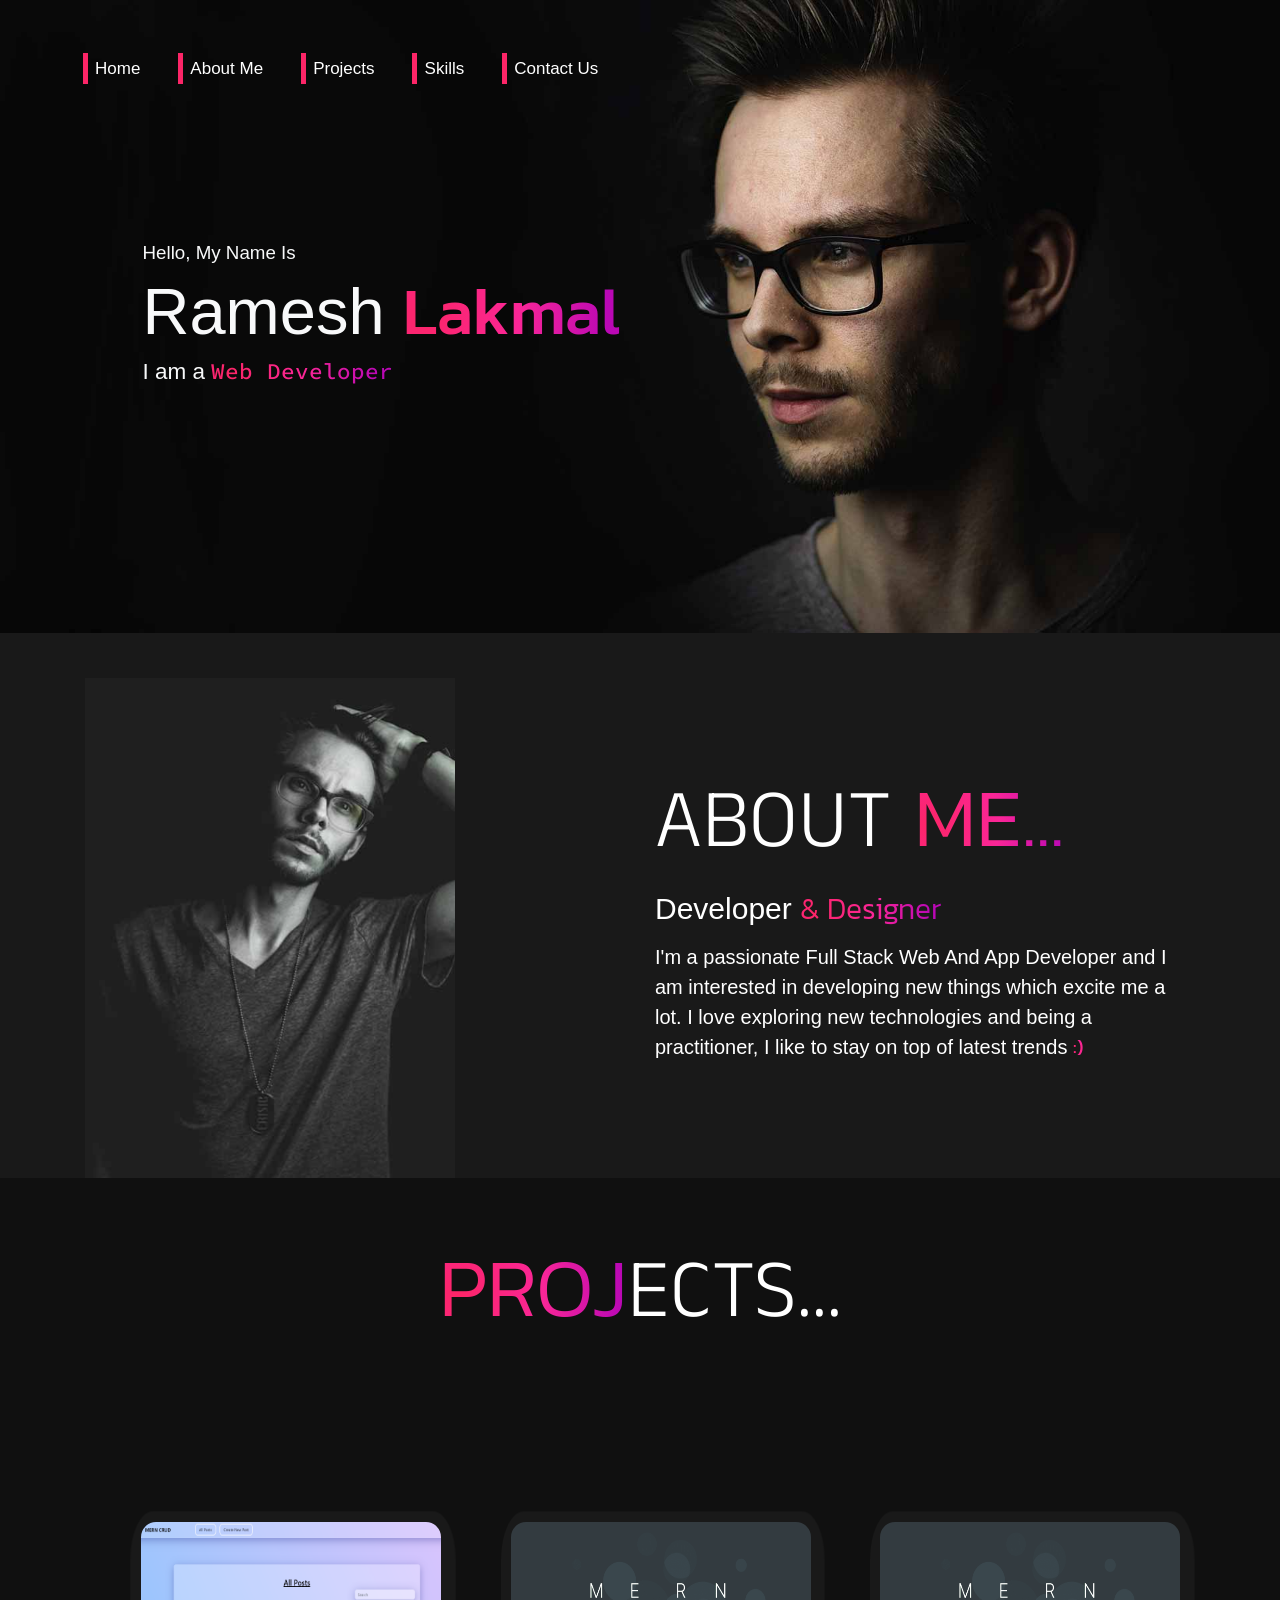
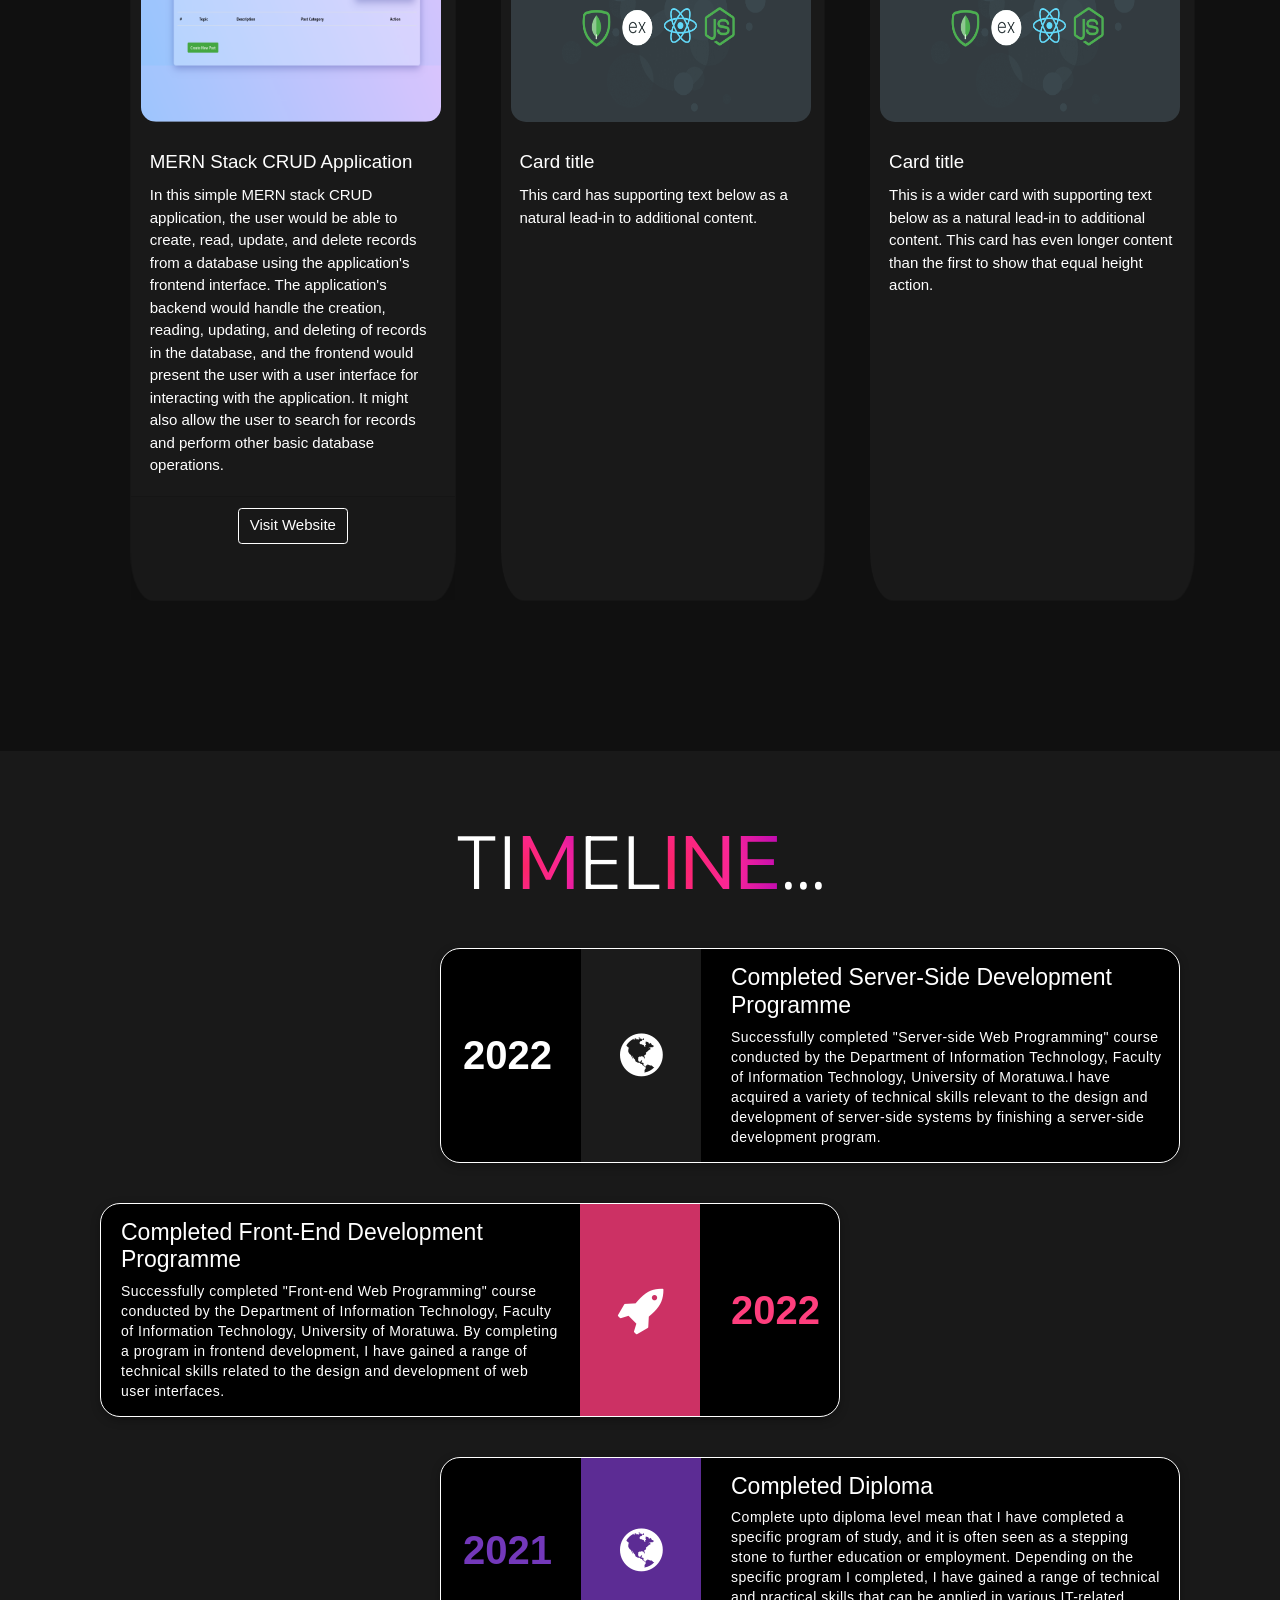
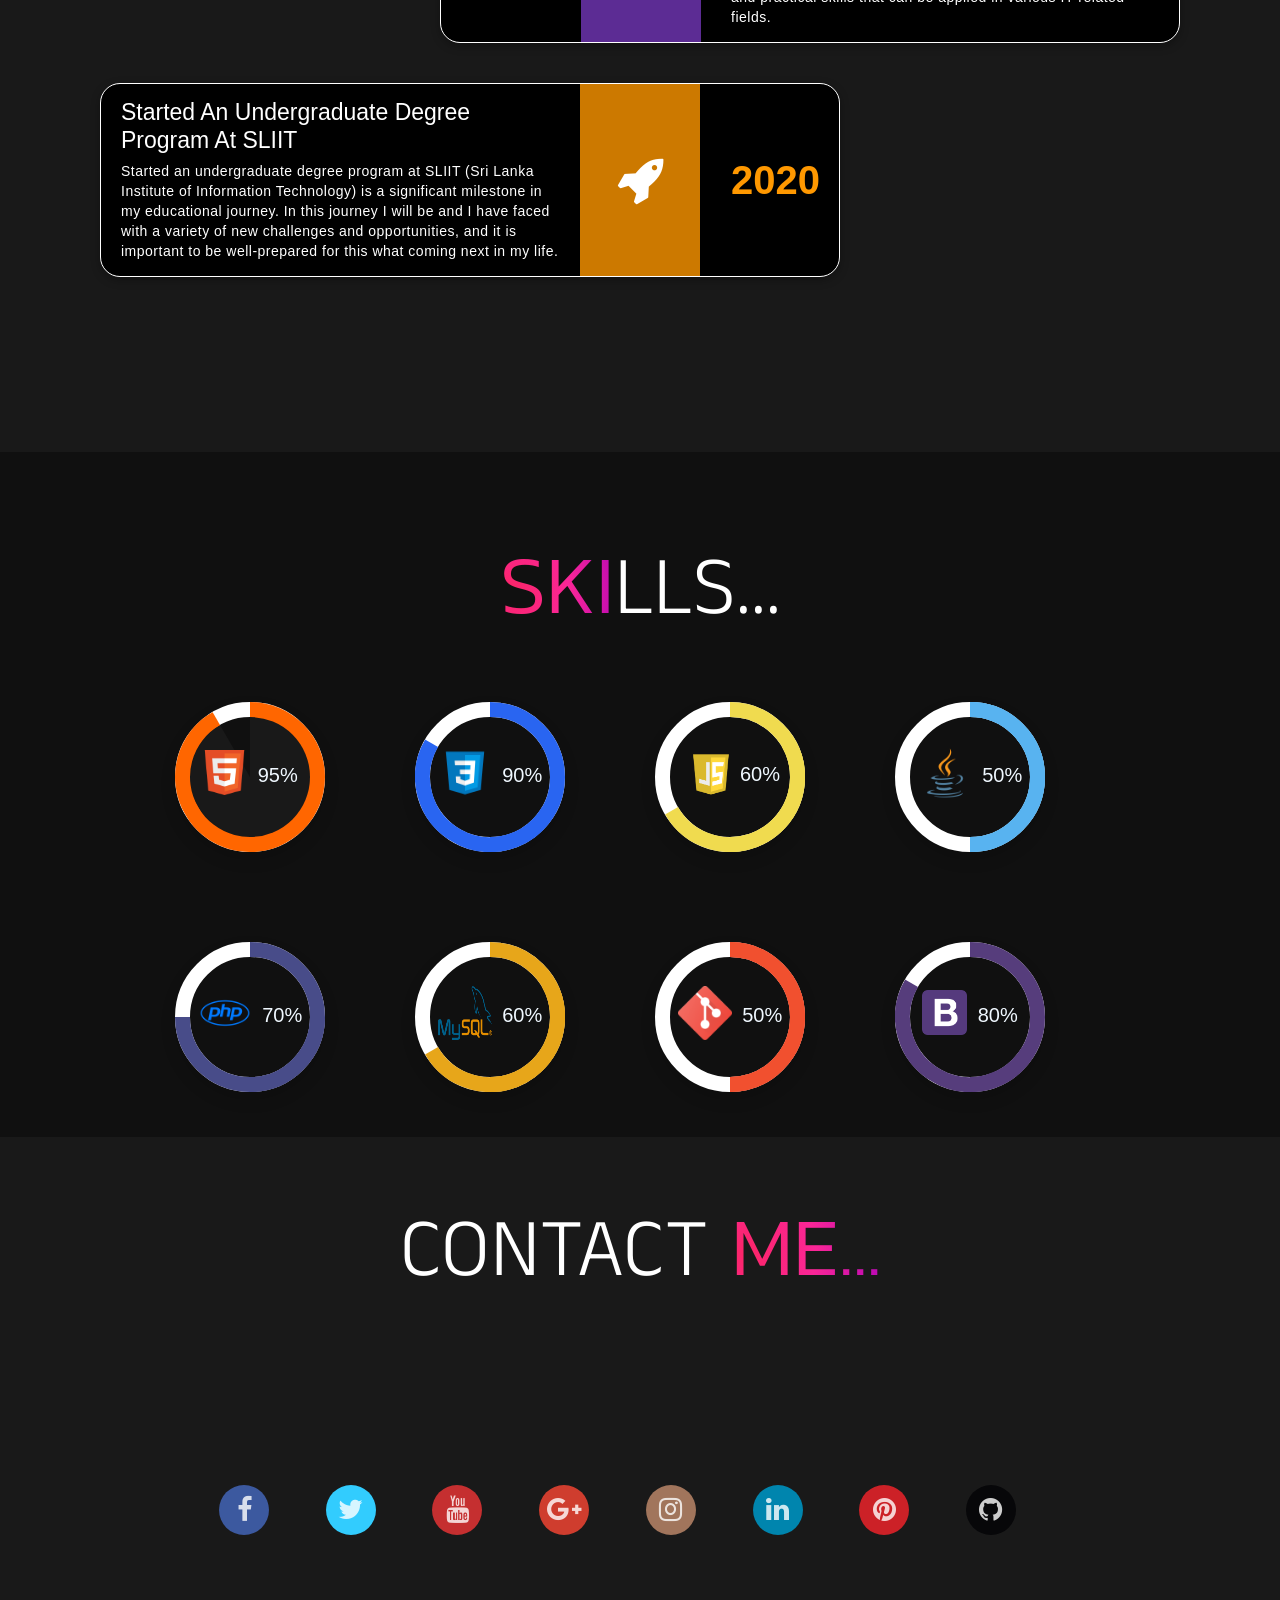
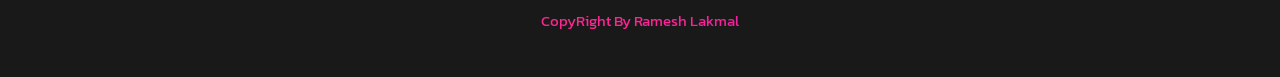
==== index.html @ 734659d9 "Edit description" ====
<!DOCTYPE html>
<html lang="en">
<head>
  <meta charset="UTF-8">
  <meta http-equiv="X-UA-Compatible" content="IE=edge">
  <meta name="viewport" content="width=device-width, initial-scale=1.0">
  <link rel="icon" href="images/profile.png" type="image/x-icon"
  <link rel="stylesheet" href="https://unpkg.com/aos@next/dist/aos.css" />
  <link rel="preconnect" href="https://fonts.googleapis.com"><link rel="preconnect" href="https://fonts.gstatic.com" crossorigin><link href="https://fonts.googleapis.com/css2?family=Anek+Gurmukhi&display=swap" rel="stylesheet">
  <link rel="preconnect" href="https://fonts.googleapis.com"><link rel="preconnect" href="https://fonts.gstatic.com" crossorigin><link href="https://fonts.googleapis.com/css2?family=Kanit:wght@300&display=swap" rel="stylesheet">
  <link rel="preconnect" href="https://fonts.googleapis.com"><link rel="preconnect" href="https://fonts.gstatic.com" crossorigin><link href="https://fonts.googleapis.com/css2?family=Source+Code+Pro:wght@600&display=swap" rel="stylesheet">  
  <link rel="stylesheet" href="styles.css">
  <link rel="stylesheet" href="https://www.w3schools.com/w3css/4/w3.css">
  <link rel="stylesheet" href="https://use.fontawesome.com/releases/v5.14.0/css/all.css">
  <link rel="stylesheet" href="https://stackpath.bootstrapcdn.com/bootstrap/4.5.2/css/bootstrap.min.css">
  <link href="https://stackpath.bootstrapcdn.com/font-awesome/4.7.0/css/font-awesome.min.css" rel="stylesheet" />
  <title>Ramesh Lakmal</title>

</head>
<body>

  <header>
    <div class="card" style="border: none;">
        <img src="images/background.jpg " class="img-fluid card-image" alt="">
        <div class="card-img-overlay" >
            <div class="card-body text-light" >
                <nav class="navbar navbar-expand-sm navbar-dark text-white mt-2  ">
                    <div class="collapse navbar-collapse">
                        <ul class="navbar-nav">
                            <li class="nav-item">
                                <a class="nav-link text-white" href="#">Home</a>
                            </li>
                            <li class="nav-item">
                                <a class="nav-link text-white" href="#about">About Me</a>
                            </li>
                            <li class="nav-item">
                              <a class="nav-link text-white" href="#projects">Projects</a>
                          </li>
                          <li class="nav-item">
                            <a class="nav-link text-white" href="#skills">Skills</a>
                        </li>
                        <li class="nav-item">
                          <a class="nav-link text-white" href="#contact">Contact Us</a>
                      </li>
                        </ul>
                    </div>
            </nav>
            <div data-aos="fade-right"class="content">
              <h5 >Hello, My Name Is</h5>
              <h1 style="font-size: 65px;">Ramesh <span class="lakmal">Lakmal</span></h1>
              <h4>I am a <span class="typed-text"></span><span class="cursor blink">&nbsp;</span></h4>
                  
            </div>
            </div>
        </div>
    </div>
  </header>

  
  <div id="about" style="background-color: #191919;">
    <div class="container pt-5" >
      <div class="row">
        <div data-aos="zoom-in-down" data-aos-duration="500" class="col-6"> 
          <img src="images/main-img.png" height="500px;" alt="picture">
        </div>

        <div data-aos="fade-up-left" data-aos-duration="500" class="col-6 mt-5 pt-5">
          <h1 class="display-2 text-white" style="font-family: 'Anek Gurmukhi', sans-serif;">ABOUT <span class="lakmal">ME...</span></h1>
          <p class="display-4 text-white" style="font-size: 30px;">Developer <span class="lakmal">& Designer</span></p>
          <p class="text-white" style="font-size: 20px;">I'm a passionate Full Stack Web And App Developer and I am interested in developing new things which excite me a lot. I love exploring new technologies and being a practitioner, I like to stay on top of latest trends <span class="lakmal"> :)</span> </p>
        </div>
      </div>
    </div>
  </div>






<div style="background-color: #101010; padding-bottom: 10em;" id="projects">
  <div class="container" >
  <h1 class="display-2 text-white text-center"style="font-family: 'Anek Gurmukhi', sans-serif; padding-top:60px"><span class="lakmal">PROJ</span>ECTS...</h1>
  <div class="card-group">

    <div class="card ml-5 " style="border-radius: 7%;" data-aos="fade-left" data-aos-duration="500">
      <img class="cardimage" height="200px" width="300px"src="images/p1.png" alt="Card image cap">
      <div class="card-body">
        <h5 class="card-title">MERN Stack CRUD Application</h5>
        <p class="card-text ">In this simple MERN stack CRUD application, the user would be able to create, read, update, and delete records from a database using the application's frontend interface. The application's backend would handle the creation, reading, updating, and deleting of records in the database, and the frontend would present the user with a user interface for interacting with the application. It might also allow the user to search for records and perform other basic database operations.</p>
      </div>
      <div class="card-footer text-center">
        <a class="btn btn-primary mb-5" href="http://react-blogapp-aws.s3-website.ap-south-1.amazonaws.com/" target="_blank" style="  color: #fff;background-color: transparent; border-color: #fff; transition: 0.6s;">Visit Website</a>
      </div>
    </div>


    <div class="card ml-5"style="border-radius: 7%;" data-aos="fade-up" data-aos-duration="500">
      <img class="cardimage" height="200px" width="300px" src="images/mern.png" alt="Card image cap">
      <div class="card-body">
        <h5 class="card-title">Card title</h5>
        <p class="card-text">This card has supporting text below as a natural lead-in to additional content.</p>
      </div>
    </div>


    <div class="card ml-5" style="border-radius: 7%;" data-aos="fade-right" data-aos-duration="500">
      <img class="cardimage" height="200px" width="300px" src="images/mern.png" alt="Card image cap">
      <div class="card-body">
        <h5 class="card-title">Card title</h5>
        <p class="card-text">This is a wider card with supporting text below as a natural lead-in to additional content. This card has even longer content than the first to show that equal height action.</p>
      </div>
    </div>
  </div>
</div>
</div>







<div style="background-color: #191919; padding-bottom: 10em;" id="timeline">
  <div class="container" >
  <h1 class="display-2 text-white text-center"style="font-family: 'Anek Gurmukhi', sans-serif; padding-top:60px">TI<span class="lakmal">M</span>EL<span class="lakmal">INE</span>...</h1>




  <div class="container">
    <div class="row">
        <div class="col-md-12">
            <div class="main-timeline">
                <div class="timeline mt-3">
                    <a href="#" class="timeline-content">
                        <div class="timeline-year">2022</div>
                        <div class="timeline-icon"><i class="fa fa-globe"></i></div>
                        <h3 class="title">Completed Server-side development programme</h3>
                        <p class="description">
                          Successfully completed "Server-side Web Programming" course conducted by the Department of Information Technology, Faculty of Information Technology, University of Moratuwa.I have acquired a variety of technical skills relevant to the design and development of server-side systems by finishing a server-side development program.                         </p>
                    </a>
                </div>
                <div class="timeline mt-3">
                    <a href="#" class="timeline-content">
                        <div class="timeline-year">2022</div>
                        <div class="timeline-icon"><i class="fa fa-rocket"></i></div>
                        <h3 class="title">Completed front-end development programme </h3>
                        <p class="description">
                          Successfully completed "Front-end Web Programming" course conducted by the Department of Information Technology, Faculty of Information Technology, University of Moratuwa.  By completing a program in frontend development, I have gained a range of technical skills related to the design and development of web user interfaces.                      </p>
                    </a>
                </div>
                <div class="timeline mt-3">
                  <a href="#" class="timeline-content">
                      <div class="timeline-year">2021</div>
                      <div class="timeline-icon"><i class="fa fa-globe"></i></div>
                      <h3 class="title">Completed Diploma</h3>
                      <p class="description">
                        Complete upto diploma level mean that I have completed a specific program of study, and it is often seen as a stepping stone to further education or employment. Depending on the specific program I completed, I have gained a range of technical and practical skills that can be applied in various IT-related fields.                      </p>
                  </a>
              </div>
              <div class="timeline mt-3">
                <a href="#" class="timeline-content">
                    <div class="timeline-year">2020</div>
                    <div class="timeline-icon"><i class="fa fa-rocket"></i></div>
                    <h3 class="title">Started an undergraduate degree program at SLIIT</h3>
                    <p class="description">
                      Started an undergraduate degree program at SLIIT (Sri Lanka Institute of Information Technology) is a significant milestone in my educational journey. In this journey I will be and I have faced with a variety of new challenges and opportunities, and it is important to be well-prepared for this what coming next in my life.                    </p>
                </a>
            </div>
            </div>
        </div>
    </div>
</div>


</div>
</div>






<div style="background-color:  #101010;" id="skills">
  <h1 class="display-2 text-white text-center"style="font-family: 'Anek Gurmukhi', sans-serif; padding-top:1em;"><span class="lakmal">SKI</span>LLS...</h1>
 

  <div class="container mx-auto  set-size charts-container">


 <div class="ml-5">

  <div class="pie-wrapper progress-45 style-2 m-5">
    <div class="pie">
      <div class="left-side half-circle"></div>
      <div class="right-side half-circle"></div>
    </div>
    <span class="label">
      <span><img src="images/html.png" height="45px" width="45px" alt="html logo"></span>
      <span style="font-size: 20px; color: aliceblue; ">95%</span>
    </span>
    <div class="shadow"></div>
  </div>

  <div class="pie-wrapper progress-75 style-2 m-5">
    <div class="pie">
      <div class="left-side half-circle"></div>
      <div class="right-side half-circle"></div>
    </div>
    <span class="label">
      <span><img src="images/css.png" height="54px" width="54px" alt="css logo"></span>
      <span style="font-size: 20px; color: aliceblue; ">90%</span>
    </span>

    <div class="shadow"></div>
  </div>

  <div class="pie-wrapper progress-95 style-2 m-5">
    <div class="pie">
      <div class="left-side half-circle"></div>
      <div class="right-side half-circle"></div>
    </div>
    <span class="label">
      <span><img src="images/js.png" alt="javascript logo" style="height: 45px; width:80px;position: absolute; left:1px; top: 35px;"></span>
      <span style="font-size: 20px; color: aliceblue; position: absolute; right: 10px; top: 5px;">60%</span>
    </span>
    <div class="shadow"></div>
  </div>

  <div class="pie-wrapper progress-60 style-2 m-5">
    <div class="pie">
      <div class="left-side half-circle"></div>
      <div class="right-side half-circle"></div>
    </div>

    <span class="label">
      <span><img src="images/java.png" height="54px" width="54px" alt="java logo"></span>
      <span style="font-size: 20px; color: aliceblue; ">50%</span>
    </span>

    <div class="shadow"></div>
  </div>


  <div class="pie-wrapper progress-70 style-2 m-5">
    <div class="pie">
      <div class="left-side half-circle"></div>
      <div class="right-side half-circle"></div>
    </div>

    <span class="label">
      <span><img src="images/php.png" height="54px" width="54px" alt="java logo"></span>
      <span style="font-size: 20px; color: aliceblue; ">70%</span>
    </span>

    <div class="shadow"></div>
  </div>


  <div class="pie-wrapper progress-sql style-2 m-5">
    <div class="pie">
      <div class="left-side half-circle"></div>
      <div class="right-side half-circle"></div>
    </div>

    <span class="label">
      <span><img src="images/sql.png" height="54px" width="54px" alt="java logo"></span>
      <span style="font-size: 20px; color: aliceblue; ">60%</span>
    </span>

    <div class="shadow"></div>
  </div>



  <div class="pie-wrapper progress-git style-2 m-5">
    <div class="pie">
      <div class="left-side half-circle"></div>
      <div class="right-side half-circle"></div>
    </div>

    <span class="label">
      <span><img src="images/git.png" height="54px" width="54px" alt="java logo"></span>
      <span style="font-size: 20px; color: aliceblue; ">50%</span>
    </span>

    <div class="shadow"></div>
  </div>



  <div class="pie-wrapper progress-boot style-2 m-5">
    <div class="pie">
      <div class="left-side half-circle"></div>
      <div class="right-side half-circle"></div>
    </div>

    <span class="label">
      <span><img src="images/bootstrap.png" height="45px" width="45px" alt="java logo"></span>
      <span style="font-size: 20px; color: aliceblue; ">80%</span>
    </span>

    <div class="shadow"></div>
  </div>




  </div>  
</div>
</div>






<div style="background-color: #191919;" id="contact">
  <h1 class="display-2 text-white text-center"style="font-family: 'Anek Gurmukhi', sans-serif; padding-top:60px; padding-bottom:2em">CONTACT <span class="lakmal">ME...</span></h1>
  <footer class="page-footer font-small cyan darken-3 text-center blue " style="padding-bottom: 2em;">
		<div class="container">
			<div class="row">
				<div class="col-md-12 ">
					<div class=" flex-center">
						<ul
							class="social-icons icon-circle icon-rotate list-unstyled list-inline" style="padding-bottom: 4em;">
							<li class="list-inline-item"><a href="#"><i
									class="fa fa-facebook mr-md-5 mr-3 fa-2x"></i></a></li>
							<li class="list-inline-item"><a href="#"><i
									class="fa fa-twitter mr-md-5 mr-3 fa-2x"></i></a></li>
							<li class="list-inline-item"><a href="#"><i
									class="fa fa-youtube mr-md-5 mr-3 fa-2x"></i></a></li>
							<li class="list-inline-item"><a href="#"><i
									class="fa fa-google-plus mr-md-5 mr-3 fa-2x"></i></a></li>
							<li class="list-inline-item"><a href="#"><i
									class="fa fa-instagram mr-md-5 mr-3 fa-2x"></i></a></li>
							<li class="list-inline-item"><a href="#"><i
									class="fa fa-linkedin mr-md-5 mr-3 fa-2x"></i></a></li>
							<li class="list-inline-item"><a href="#"><i
									class="fa fa-pinterest mr-md-5 mr-3 fa-2x"></i></a></li>
							<li class="list-inline-item"><a href="#"><i
									class="fa fa-github mr-md-5 mr-3 fa-2x"></i></a></li>
						</ul>
					</div>
				</div>
			</div>
		</div>
    <div class="text-center">
      <p class="lakmal">CopyRight By Ramesh Lakmal</p>
    </div>
	</footer>
</div>






























<script src="https://code.jquery.com/jquery-3.5.1.js"></script>
<script src="circle-progress.js"></script>







  <script>
const typedText = document.querySelector(".typed-text");
const cursor = document.querySelector(".cursor");

const textArray = ["Web Developer", "Web Designer", "Self Learner..."];

let textArrayIndex = 0;
let charIndex = 0;

const erase = () => {
  if (charIndex > 0) {
    cursor.classList.remove('blink');
    typedText.textContent = textArray[textArrayIndex].slice(0, charIndex - 1);
    charIndex--;
    setTimeout(erase, 80);
  } else {
    cursor.classList.add('blink');
    textArrayIndex++;
    if (textArrayIndex > textArray.length - 1) {
      textArrayIndex = 0;
    }
    setTimeout(type, 1000);
  }
}

const type = () => {
  if (charIndex <= textArray[textArrayIndex].length - 1) {
    cursor.classList.remove('blink');
    typedText.textContent += textArray[textArrayIndex].charAt(charIndex);
    charIndex++;
    setTimeout(type, 120);
  } else {
    cursor.classList.add('blink');
    setTimeout(erase, 1000);
  }
}

document.addEventListener("DOMContentLoaded", () => {
  type();
})
  </script>




    <script src="https://unpkg.com/aos@next/dist/aos.js"></script>
    <script>
      AOS.init();
    </script>







<script src="https://code.jquery.com/jquery-3.5.1.slim.min.js" integrity="sha384-DfXdz2htPH0lsSSs5nCTpuj/zy4C+OGpamoFVy38MVBnE+IbbVYUew+OrCXaRkfj" crossorigin="anonymous"></script>
<script src="https://cdn.jsdelivr.net/npm/popper.js@1.16.1/dist/umd/popper.min.js" integrity="sha384-9/reFTGAW83EW2RDu2S0VKaIzap3H66lZH81PoYlFhbGU+6BZp6G7niu735Sk7lN" crossorigin="anonymous"></script>
<script src="https://stackpath.bootstrapcdn.com/bootstrap/4.5.2/js/bootstrap.min.js" integrity="sha384-B4gt1jrGC7Jh4AgTPSdUtOBvfO8shuf57BaghqFfPlYxofvL8/KUEfYiJOMMV+rV" crossorigin="anonymous"></script>
  
</body>
</html>
---- styles.css ----
html {
  scroll-behavior: smooth;
}

.hidden-spacer {
  height: 56px
}

.nav-item{
  padding-left: 30px;
}
.navbar-dark .navbar-nav .nav-link{
  font-size: 17px;
  border-left: solid 5px;
  border-color:rgba(252,37,103,1) ;
  padding:3px;
  
}

.navbar-dark .navbar-nav .nav-link:hover{
  background-image: radial-gradient( circle farthest-corner at 10.2% 55.8%,  rgba(252,37,103,1) 0%, rgba(250,38,151,1) 46.2%, rgba(186,8,181,1) 90.1% );
  border-radius: 15px;
  border-right: solid 5px;
  border-left: solid 5px;
  padding: 5px 10px 5px 10px;
  transition: 0.6s;
  font-family: 'Kanit', sans-serif;

}

.content{
  position: absolute;
  margin-top: 10em;
  margin-left: 7em;
}

.cursor, .typed-text, .lakmal, .lio{
  background: radial-gradient( circle farthest-corner at 10.2% 55.8%,  rgba(252,37,103,1) 0%, rgba(250,38,151,1) 46.2%, rgba(186,8,181,1) 90.1% );
  -webkit-background-clip: text;
  -webkit-text-fill-color: transparent;
  font-family: 'Kanit', sans-serif;
}
 .typed-text{
  background: radial-gradient( circle farthest-corner at 10.2% 55.8%,  rgba(252,37,103,1) 0%, rgba(250,38,151,1) 46.2%, rgba(186,8,181,1) 90.1% );
  -webkit-background-clip: text;
  -webkit-text-fill-color: transparent;
  font-family: 'Source Code Pro', monospace;
}

.card-group .card{
  background-color: #191919;
  color: #fff;
  margin-top: 10em;
}
.cardimage{
  margin: 10px;
  border-radius: 15px 15px 15px 15px;
}

.btn-primary {
    color: #fff;
    background-color: transparent;
    border-color: #fff;
}

.btn-primary:hover{
	transition: 0.1s;
	border: none;
	background: radial-gradient( circle farthest-corner at 10.2% 55.8%,  rgba(252,37,103,1) 0%, rgba(250,38,151,1) 46.2%, rgba(186,8,181,1) 90.1% );

}







.social-icons .fa {
	font-size: 1.8em;
}
.social-icons .fa {
	width: 50px;
	height: 50px;
	line-height: 50px;
	text-align: center;
	color: #FFF;
	color: rgba(255, 255, 255, 0.8);
	-webkit-transition: all 0.3s ease-in-out;
	-moz-transition: all 0.3s ease-in-out;
	-ms-transition: all 0.3s ease-in-out;
	-o-transition: all 0.3s ease-in-out;
	transition: all 0.3s ease-in-out;
}

.social-icons.icon-circle .fa{
	border-radius: 50%;
}
.social-icons.icon-rounded .fa{
	border-radius:5px;
}
.social-icons.icon-flat .fa{
	border-radius: 0;
}

.social-icons .fa:hover, .social-icons .fa:active {
	color: #FFF;
	-webkit-box-shadow: 1px 1px 3px #333;
	-moz-box-shadow: 1px 1px 3px #333;
	box-shadow: 1px 1px 3px #333;
}
.social-icons.icon-zoom .fa:hover, .social-icons.icon-zoom .fa:active {
 	-webkit-transform: scale(1.1);
	-moz-transform: scale(1.1);
	-ms-transform: scale(1.1);
	-o-transform: scale(1.1);
	transform: scale(1.1);
}
.social-icons.icon-rotate .fa:hover, .social-icons.icon-rotate .fa:active {
	-webkit-transform: scale(1.1) rotate(360deg);
	-moz-transform: scale(1.1) rotate(360deg);
	-ms-transform: scale(1.1) rotate(360deg);
	-o-transform: scale(1.1) rotate(360deg);
	transform: scale(1.1) rotate(360deg);
}

.social-icons .fa-adn{background-color:#504e54;}
.social-icons .fa-apple{background-color:#aeb5c5;}
.social-icons .fa-android{background-color:#A5C63B;}
.social-icons .fa-bitbucket,.social-icons .fa-bitbucket-square{background-color:#003366;}
.social-icons .fa-bitcoin,.social-icons .fa-btc{background-color:#F7931A;}
.social-icons .fa-css3{background-color:#1572B7;}
.social-icons .fa-dribbble{background-color:#F46899;}
.social-icons .fa-dropbox{background-color:#018BD3;}
.social-icons .fa-facebook,.social-icons .fa-facebook-square{background-color:#3C599F;}
.social-icons .fa-flickr{background-color:#FF0084;}
.social-icons .fa-foursquare{background-color:#0086BE;}
.social-icons .fa-github,.social-icons .fa-github-alt,.social-icons .fa-github-square{background-color:#070709;}
.social-icons .fa-google-plus,.social-icons .fa-google-plus-square{background-color:#CF3D2E;}
.social-icons .fa-html5{background-color:#E54D26;}
.social-icons .fa-instagram{background-color:#A1755C;}
.social-icons .fa-linkedin,.social-icons .fa-linkedin-square{background-color:#0085AE;}
.social-icons .fa-linux{background-color:#FBC002;color:#333;}
.social-icons .fa-maxcdn{background-color:#F6AE1C;}
.social-icons .fa-pagelines{background-color:#241E20;color:#3984EA;}
.social-icons .fa-pinterest,.social-icons .fa-pinterest-square{background-color:#CC2127;}
.social-icons .fa-renren{background-color:#025DAC;}
.social-icons .fa-skype{background-color:#01AEF2;}
.social-icons .fa-stack-exchange{background-color:#245590;}
.social-icons .fa-stack-overflow{background-color:#FF7300;}
.social-icons .fa-trello{background-color:#265A7F;}
.social-icons .fa-tumblr,.social-icons .fa-tumblr-square{background-color:#314E6C;}
.social-icons .fa-twitter,.social-icons .fa-twitter-square{background-color:#32CCFE;}
.social-icons .fa-vimeo-square{background-color:#229ACC;}
.social-icons .fa-vk{background-color:#375474;}
.social-icons .fa-weibo{background-color:#D72B2B;}
.social-icons .fa-windows{background-color:#12B6F3;}
.social-icons .fa-xing,.social-icons .fa-xing-square{background-color:#00555C;}
.social-icons .fa-youtube,.social-icons .fa-youtube-play,.social-icons .fa-youtube-square{background-color:#C52F30;}




.global-container{
	height:100%;
	display: flex;
	align-items: center;
	justify-content: center;

}
























 .set-size {
	 font-size: 10em;
}
 .charts-container:after {
	 clear: both;
	 content: '';
	 display: table;
}
 .pie-wrapper {
	 height: 1em;
	 width: 1em;
	 float: left;
	 margin: 15px;
	 position: relative;
}

 .pie-wrapper .pie {
	 height: 100%;
	 width: 100%;
	 clip: rect(0, 1em, 1em, 0.5em);
	 left: 0;
	 position: absolute;
	 top: 0;
}
 .pie-wrapper .pie .half-circle {
	 height: 100%;
	 width: 100%;
	 border: 0.1em solid #3498db;
	 border-radius: 50%;
	 clip: rect(0, 0.5em, 1em, 0);
	 left: 0;
	 position: absolute;
	 top: 0;
}
 .pie-wrapper .label {
	 background: #34495e;
	 border-radius: 50%;
	 bottom: 0.4em;
	 color: #ecf0f1;
	 cursor: default;
	 display: block;
	 font-size: 0.25em;
	 left: 0.4em;
	 line-height: 2.8em;
	 position: absolute;
	 right: 0.4em;
	 text-align: center;
	 top: 0.4em;
}
 .pie-wrapper .label .smaller {
	 color: #bdc3c7;
	 font-size: 0.45em;
	 padding-bottom: 20px;
	 vertical-align: super;
}
 .pie-wrapper .shadow {
	 height: 100%;
	 width: 100%;
	 border: 0.1em solid #fff;
	 border-radius: 50%;
}
 .pie-wrapper.style-2 .label {
	 background: none;
	 color: #7f8c8d;
}
 .pie-wrapper.style-2 .label .smaller {
	 color: #bdc3c7;
}



.pie-wrapper.progress-45 .pie {
	clip: rect(auto, auto, auto, auto);
}
 .pie-wrapper.progress-45 .pie .half-circle {
	background: linear-gradient(#191919, #191919) padding-box,
	radial-gradient( #ff6600,#ff6600 ); 
	border-radius: 50em;
	border: 15px solid transparent;

}
 .pie-wrapper.progress-45 .pie .left-side {
	transform: rotate(330deg);
}
 .pie-wrapper.progress-45 .pie .right-side {
	transform: rotate(180deg);
}





 .pie-wrapper.progress-75 .pie {
	 clip: rect(auto, auto, auto, auto);
}
 .pie-wrapper.progress-75 .pie .half-circle {
	 border-color: #2965f1;
}
 .pie-wrapper.progress-75 .pie .left-side {
	 transform: rotate(300deg);
}
 .pie-wrapper.progress-75 .pie .right-side {
	 transform: rotate(180deg);
}







 .pie-wrapper.progress-95 .pie {
	 clip: rect(auto, auto, auto, auto);
}
 .pie-wrapper.progress-95 .pie .half-circle {
	 border-color: #F0DB4F;
}
 .pie-wrapper.progress-95 .pie .left-side {
	 transform: rotate(240deg);
}
 .pie-wrapper.progress-95 .pie .right-side {
	 transform: rotate(180deg);
}




.pie-wrapper.progress-60 .pie {
	clip: rect(auto, auto, auto, auto);
}
.pie-wrapper.progress-60 .pie .half-circle {
	border-color: #58B3F0;
}
.pie-wrapper.progress-60 .pie .left-side {
	transform: rotate(180deg);
}
.pie-wrapper.progress-60 .pie .right-side {
	transform: rotate(180deg);
}





.pie-wrapper.progress-70 .pie {
	clip: rect(auto, auto, auto, auto);
}
.pie-wrapper.progress-70 .pie .half-circle {

	border-color: #484C89 ;
}
.pie-wrapper.progress-70 .pie .left-side {
	transform: rotate(270deg);
}
.pie-wrapper.progress-70 .pie .right-side {
	transform: rotate(180deg);
}





.pie-wrapper.progress-sql .pie {
	clip: rect(auto, auto, auto, auto);
}
.pie-wrapper.progress-sql .pie .half-circle {

	border-color: #e7a61a ;
}
.pie-wrapper.progress-sql .pie .left-side {
	transform: rotate(240deg);
}
.pie-wrapper.progress-sql .pie .right-side {
	transform: rotate(180deg);
}




.pie-wrapper.progress-git .pie {
	clip: rect(auto, auto, auto, auto);
}
.pie-wrapper.progress-git .pie .half-circle {

	border-color: #F1502F ;
}
.pie-wrapper.progress-git .pie .left-side {
	transform: rotate(180deg);
}
.pie-wrapper.progress-git .pie .right-side {
	transform: rotate(180deg);
}




.pie-wrapper.progress-boot .pie {
	clip: rect(auto, auto, auto, auto);
}
.pie-wrapper.progress-boot .pie .half-circle {

	border-color: #563d7c ;
}
.pie-wrapper.progress-boot .pie .left-side {
	transform: rotate(300deg);
}
.pie-wrapper.progress-boot .pie .right-side {
	transform: rotate(180deg);
}




















main-timeline{ font-family: 'Poppins', sans-serif; }
.main-timeline:after{
    content: '';
    display: block;
    clear: both;
}
.main-timeline .timeline{
    width: calc(50% + 200px);
    margin: 0 0 25px 5px;
    float: right;
}
.main-timeline .timeline-content{
    color: #fff;
    background: #000;
    padding: 15px 15px 15px 290px;
    border-radius: 20px;
	border: solid 1px ;
    box-shadow: 0 3px 10px rgba(0, 0, 0, 0.3);
    display: block;
    position: relative;
}
.main-timeline .timeline-content:hover{ text-decoration: none; }
.main-timeline .timeline-content:before{
    content: '';
	background: #222;
	opacity: 0.8;
    height: 100%;
    width: 120px;
    position: absolute;
    left: 140px;
    top: 0;
}
.main-timeline .timeline-year{
    color: #fff;
    font-size: 40px;
    font-weight: 700;
    line-height: 43px;
    transform: translateY(-50%);
    position: absolute;
    left: 22px;
    top: 50%;
}
.main-timeline .timeline-icon{
    color: #fff;
    font-size: 50px;
    font-weight: 600;
    text-align: center;
    line-height: 50px;
    width: 120px;
    transform: translateY(-50%);
    position: absolute;
    left: 140px;
    top: 50%;
	
}
.main-timeline .title{
    font-size: 23px;
    font-weight: 500;
    text-transform: capitalize;
    margin: 0 0 7px;
}
.main-timeline .description{
    font-size: 14px;
    line-height: 20px;
    letter-spacing: 0.5px;
    margin: 0;
}
.main-timeline .timeline:nth-child(even){
    margin: 0 5px 25px 0;
    float: left;
}
.main-timeline .timeline:nth-child(even) .timeline-content{ padding: 15px 280px 15px 20px; }
.main-timeline .timeline:nth-child(even) .timeline-content:before{
    left: auto;
    right: 139px;
}
.main-timeline .timeline:nth-child(even) .timeline-year{
    left: auto;
    right: 19px;
}
.main-timeline .timeline:nth-child(even) .timeline-icon{
    left: auto;
    right: 139px;
}
.main-timeline .timeline:nth-child(4n+2) .timeline-content:before{ background-color: #FF3E7D; }
.main-timeline .timeline:nth-child(4n+2) .timeline-year{ color: #FF3E7D; }
.main-timeline .timeline:nth-child(4n+3) .timeline-content:before{ background-color: #7338BA; }
.main-timeline .timeline:nth-child(4n+3) .timeline-year{ color: #7338BA; }
.main-timeline .timeline:nth-child(4n+4) .timeline-content:before{ background-color: #FF9800; }
.main-timeline .timeline:nth-child(4n+4) .timeline-year{ color: #FF9800; }
@media screen and (max-width:767px){
    .main-timeline .timeline,
    .main-timeline .timeline:nth-child(even){
        width: 100%;
        margin: 0 0 30px;
    }
    .main-timeline .timeline-content,
    .main-timeline .timeline:nth-child(even) .timeline-content{
        text-align: center;
        padding: 200px 15px 15px 15px;
    }
    .main-timeline .timeline-content:before,
    .main-timeline .timeline:nth-child(even) .timeline-content:before{
        width: 100%;
        height: 100px;
        transform: translateX(-50%) translateY(0);
        left: 50%;
        right: auto;
        top: 80px;
    }
    .main-timeline .timeline-year,
    .main-timeline .timeline:nth-child(even) .timeline-year{
        transform: translateY(0) translateX(-50%);
        left: 50%;
        right: auto;
        top: 20px;
    }
    .main-timeline .timeline-icon,
    .main-timeline .timeline:nth-child(even) .timeline-icon{
        width: auto;
        transform: translateY(0) translateX(-50%);
        left: 50%;
        right: auto;
        top: 105px;
    }
}
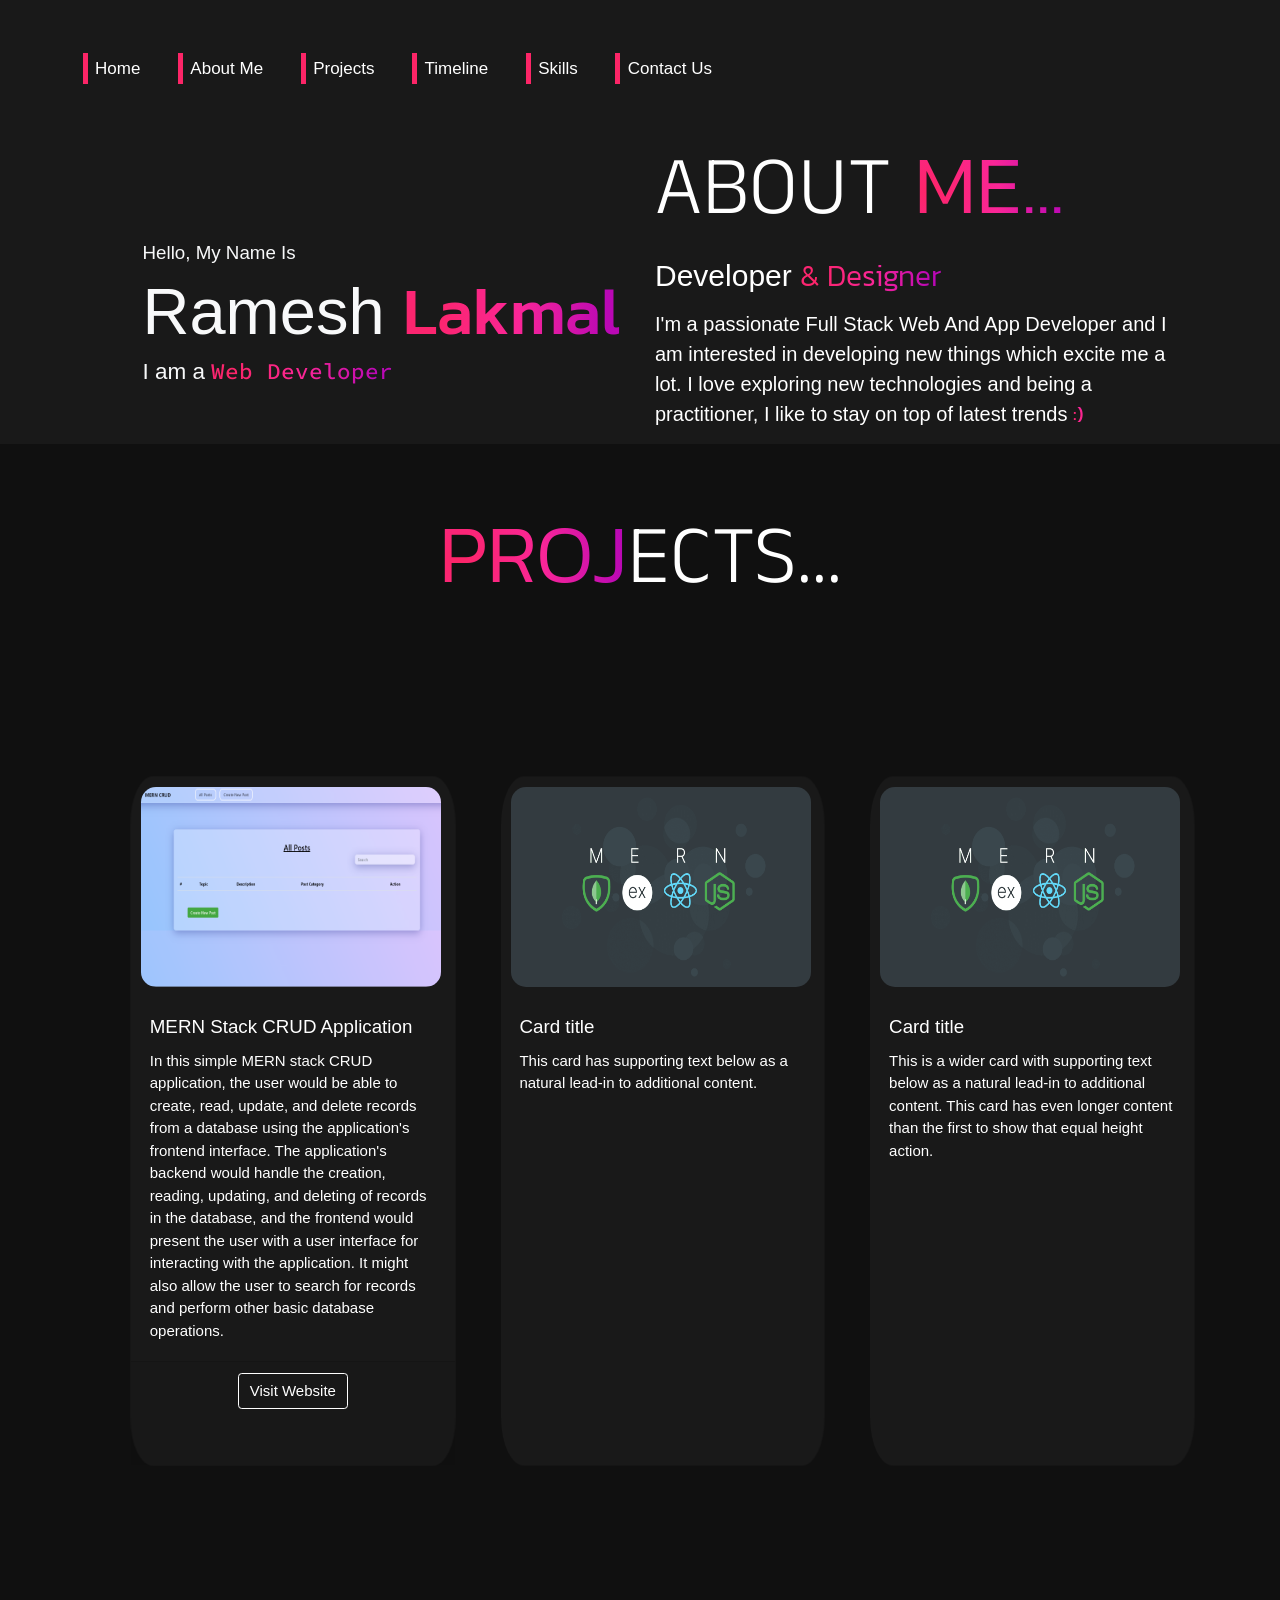
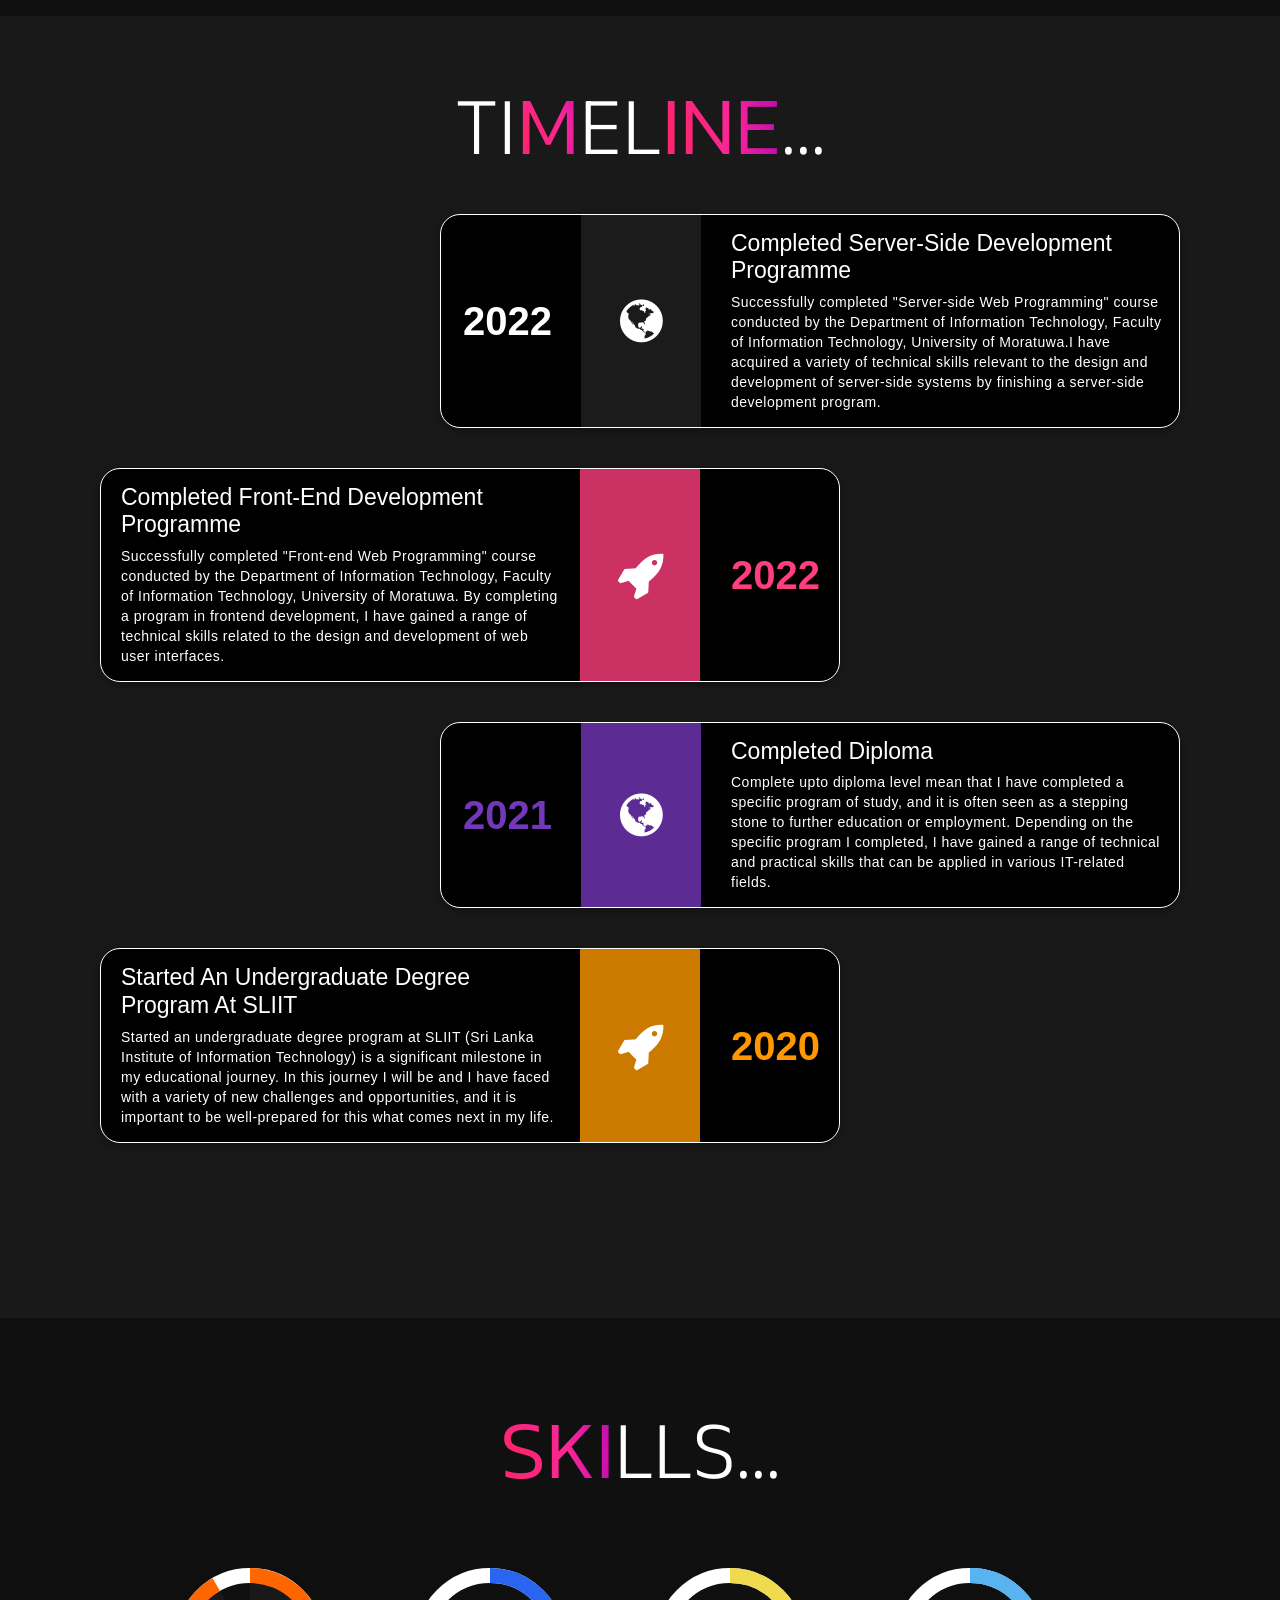
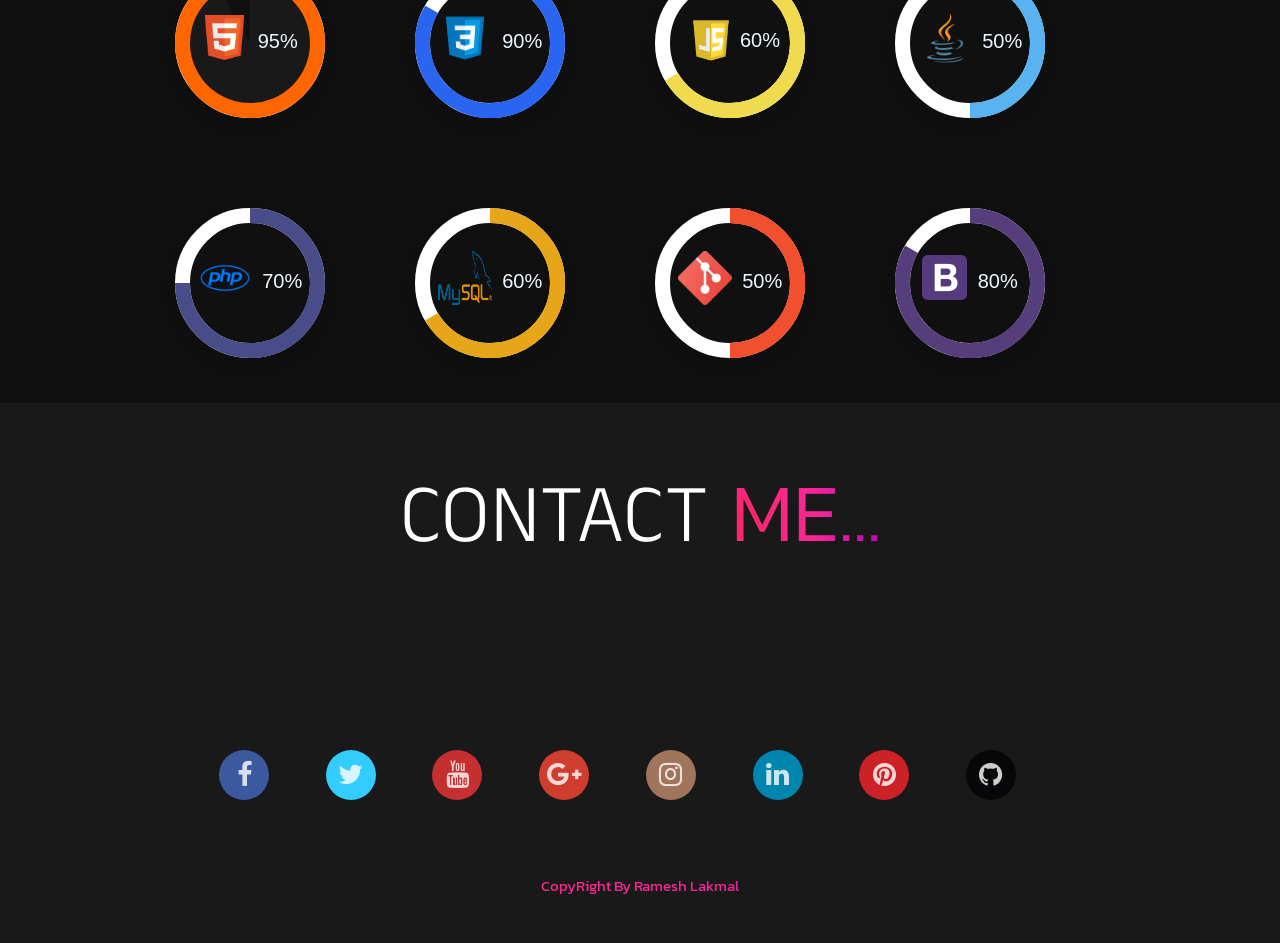
==== commit 5fcc0c27: "update portfolio" ====
--- a/index.html
+++ b/index.html
@@ -19,9 +19,10 @@
 </head>
 <body>
 
-  <header>
+  <div class="row">
+    <div class="col-12">
     <div class="card" style="border: none;">
-        <img src="images/background.jpg " class="img-fluid card-image" alt="">
+        <!-- <img src="images/background.jpg " class="img-fluid card-image" alt=""> -->
         <div class="card-img-overlay" >
             <div class="card-body text-light" >
                 <nav class="navbar navbar-expand-sm navbar-dark text-white mt-2  ">
@@ -36,6 +37,9 @@
                             <li class="nav-item">
                               <a class="nav-link text-white" href="#projects">Projects</a>
                           </li>
+                          <li class="nav-item">
+                            <a class="nav-link text-white" href="#timeline">Timeline</a>
+                        </li>
                           <li class="nav-item">
                             <a class="nav-link text-white" href="#skills">Skills</a>
                         </li>
@@ -54,14 +58,14 @@
             </div>
         </div>
     </div>
-  </header>
-
+  </div>
+  </div>
   
   <div id="about" style="background-color: #191919;">
     <div class="container pt-5" >
       <div class="row">
         <div data-aos="zoom-in-down" data-aos-duration="500" class="col-6"> 
-          <img src="images/main-img.png" height="500px;" alt="picture">
+          <!-- <img src="images/main-img.png" height="500px;" alt="picture"> -->
         </div>
 
         <div data-aos="fade-up-left" data-aos-duration="500" class="col-6 mt-5 pt-5">
@@ -165,7 +169,7 @@
                     <div class="timeline-icon"><i class="fa fa-rocket"></i></div>
                     <h3 class="title">Started an undergraduate degree program at SLIIT</h3>
                     <p class="description">
-                      Started an undergraduate degree program at SLIIT (Sri Lanka Institute of Information Technology) is a significant milestone in my educational journey. In this journey I will be and I have faced with a variety of new challenges and opportunities, and it is important to be well-prepared for this what coming next in my life.                    </p>
+                      Started an undergraduate degree program at SLIIT (Sri Lanka Institute of Information Technology) is a significant milestone in my educational journey. In this journey I will be and I have faced with a variety of new challenges and opportunities, and it is important to be well-prepared for this what comes next in my life.                    </p>
                 </a>
             </div>
             </div>
@@ -191,6 +195,8 @@
 
  <div class="ml-5">
 
+  
+<div class="text-center">
   <div class="pie-wrapper progress-45 style-2 m-5">
     <div class="pie">
       <div class="left-side half-circle"></div>
@@ -202,7 +208,7 @@
     </span>
     <div class="shadow"></div>
   </div>
-
+</div>
   <div class="pie-wrapper progress-75 style-2 m-5">
     <div class="pie">
       <div class="left-side half-circle"></div>
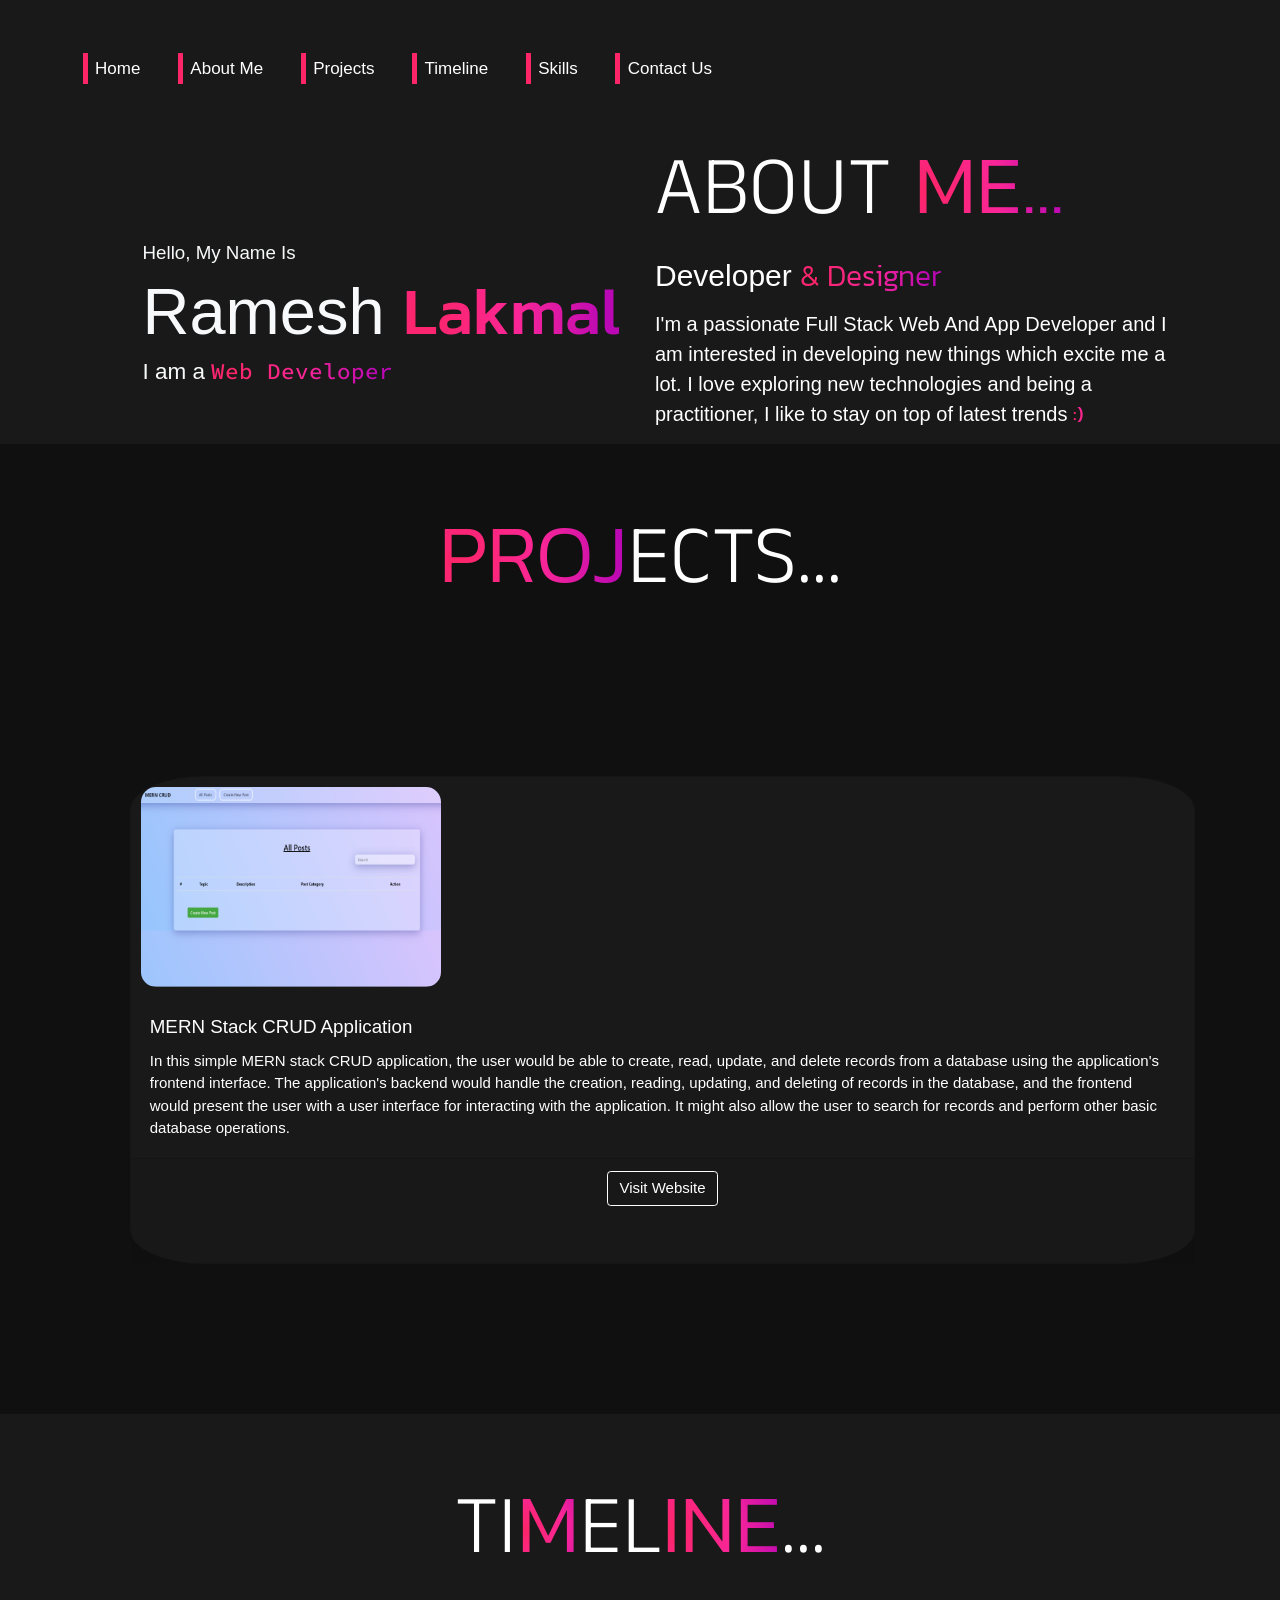
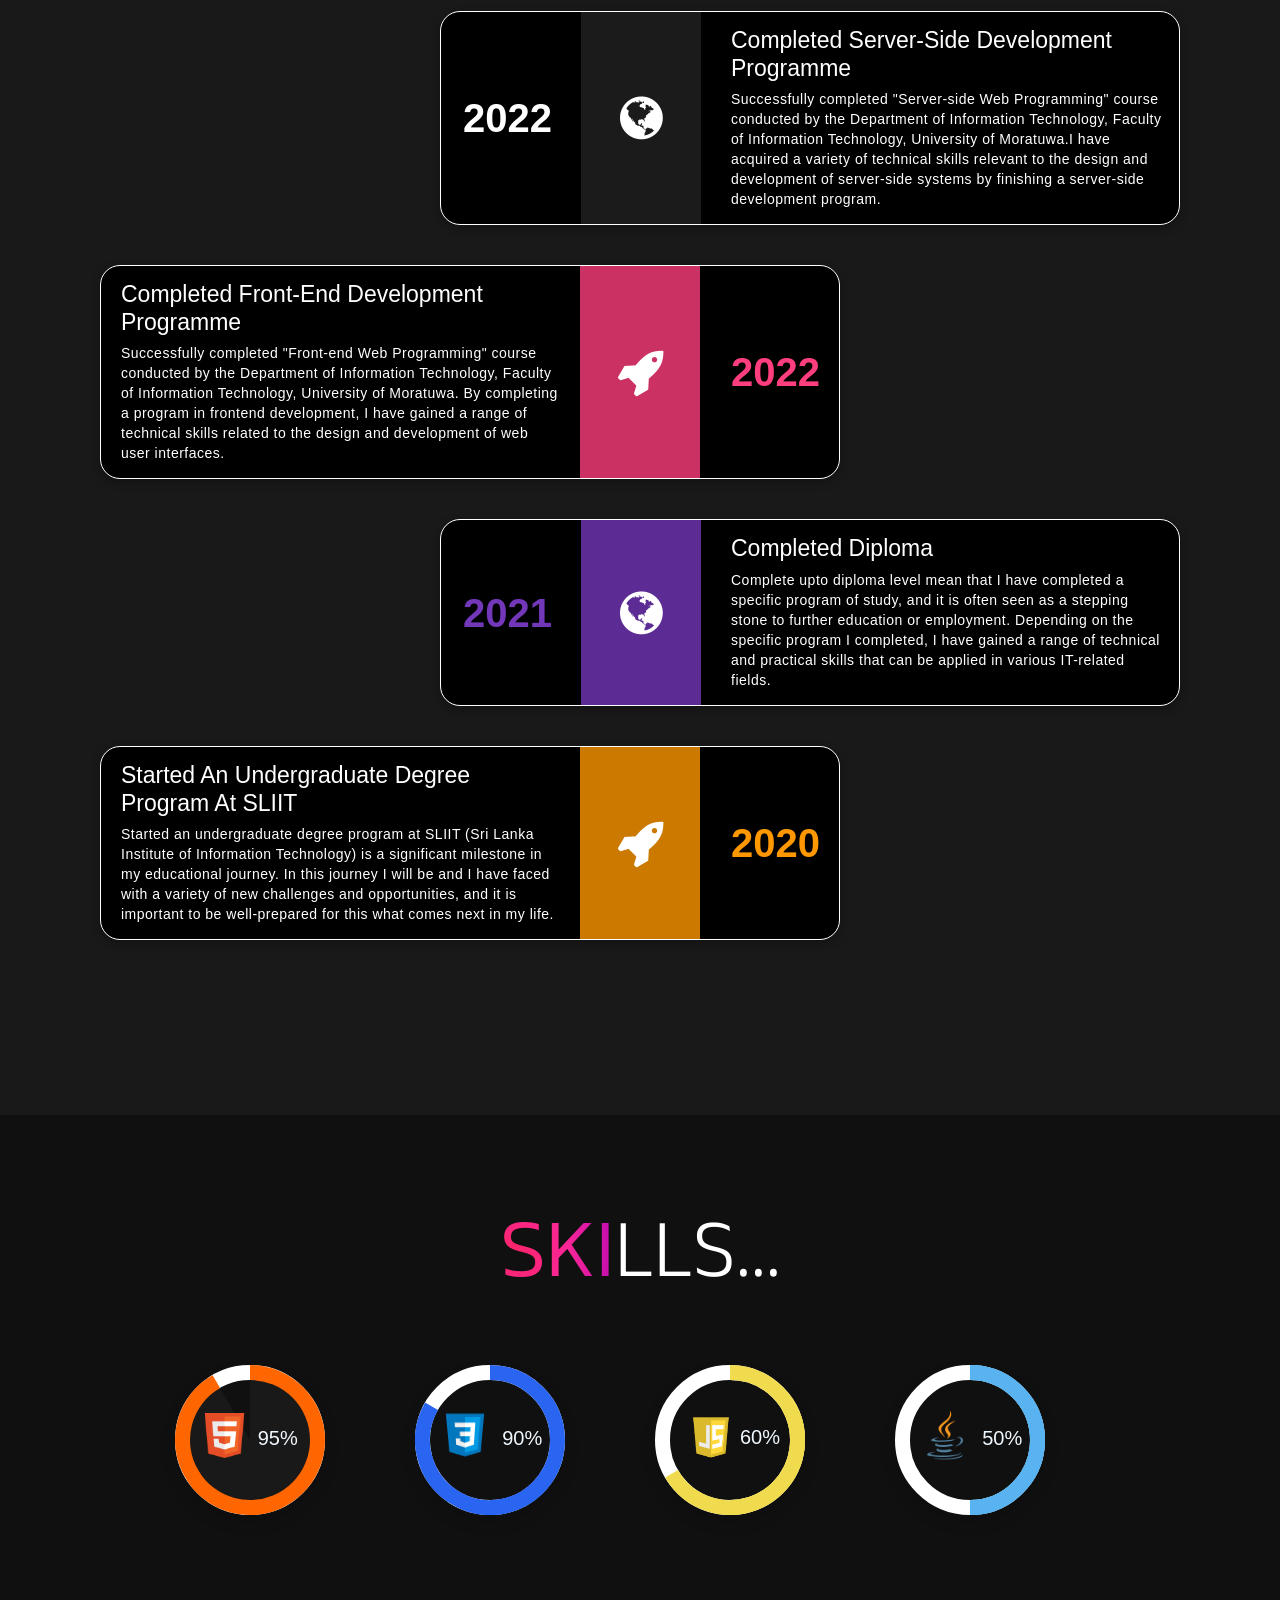
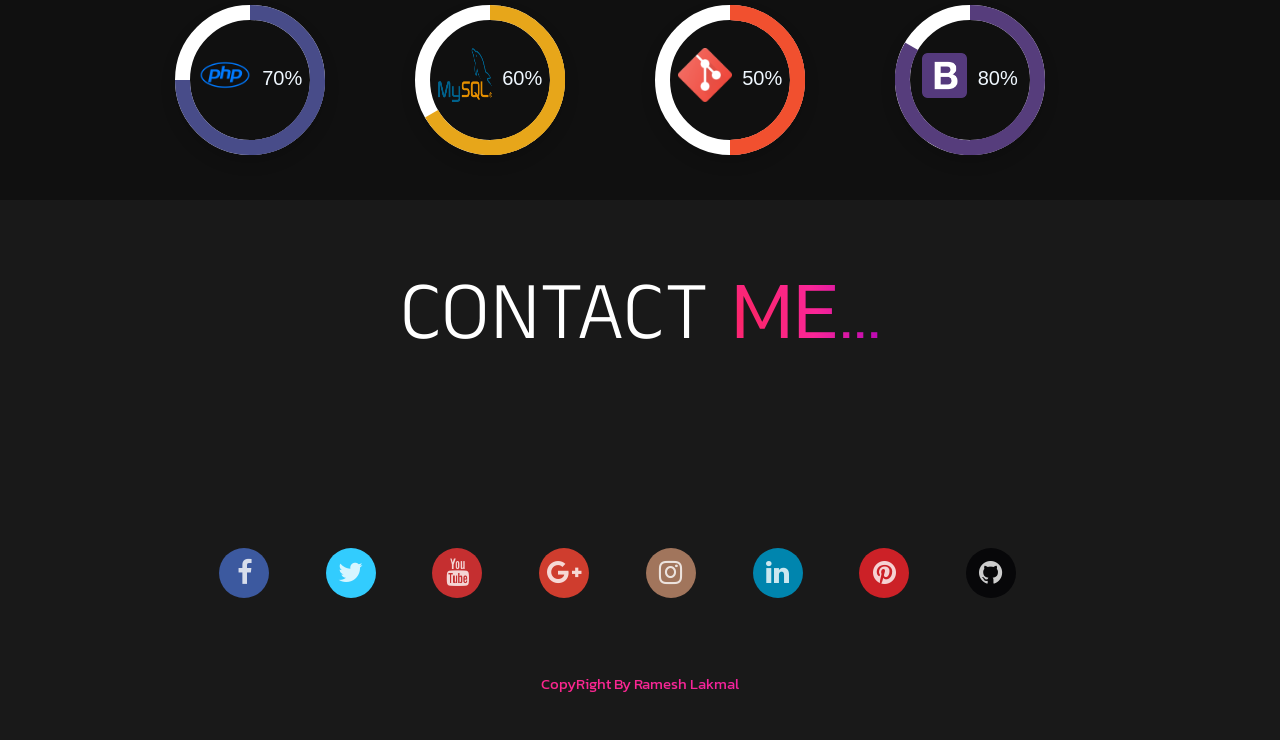
==== commit 26820b56: "update portfolio" ====
--- a/index.html
+++ b/index.html
@@ -99,22 +99,7 @@
     </div>
 
 
-    <div class="card ml-5"style="border-radius: 7%;" data-aos="fade-up" data-aos-duration="500">
-      <img class="cardimage" height="200px" width="300px" src="images/mern.png" alt="Card image cap">
-      <div class="card-body">
-        <h5 class="card-title">Card title</h5>
-        <p class="card-text">This card has supporting text below as a natural lead-in to additional content.</p>
-      </div>
-    </div>
-
-
-    <div class="card ml-5" style="border-radius: 7%;" data-aos="fade-right" data-aos-duration="500">
-      <img class="cardimage" height="200px" width="300px" src="images/mern.png" alt="Card image cap">
-      <div class="card-body">
-        <h5 class="card-title">Card title</h5>
-        <p class="card-text">This is a wider card with supporting text below as a natural lead-in to additional content. This card has even longer content than the first to show that equal height action.</p>
-      </div>
-    </div>
+
   </div>
 </div>
 </div>
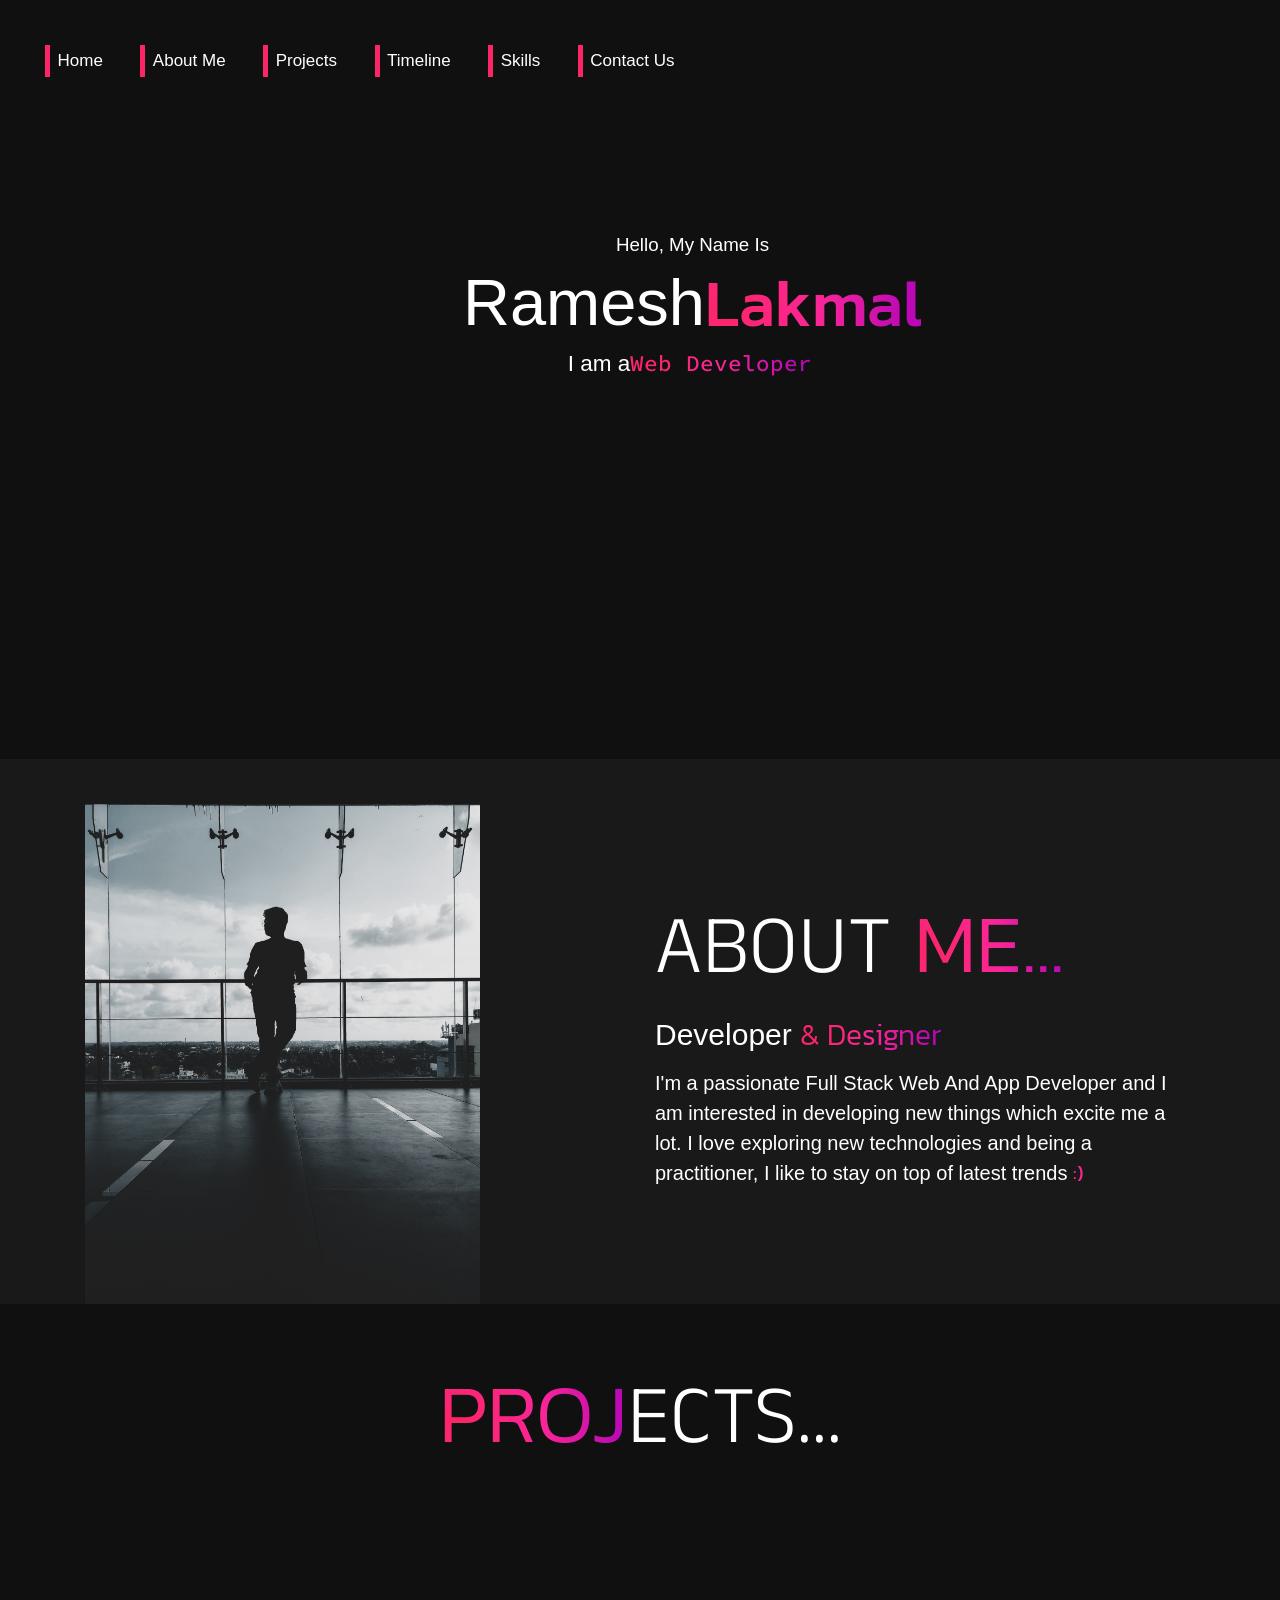
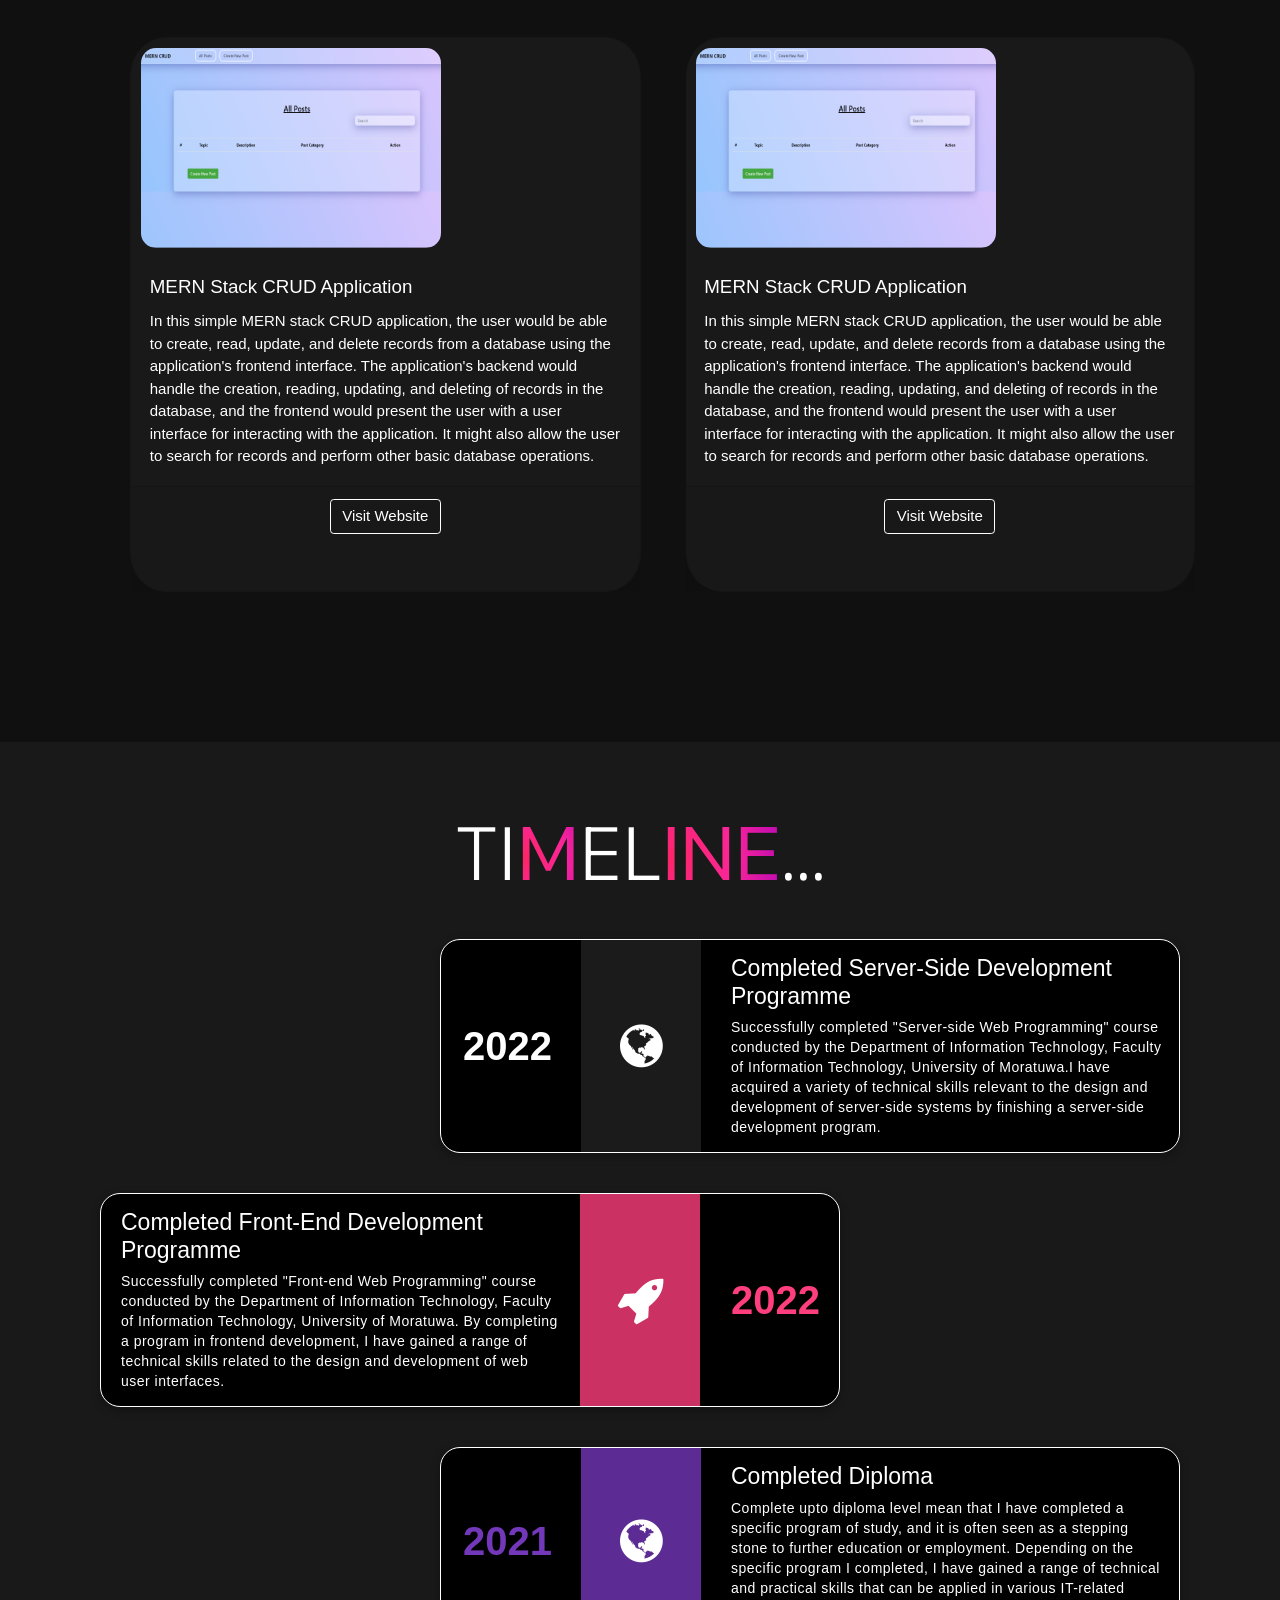
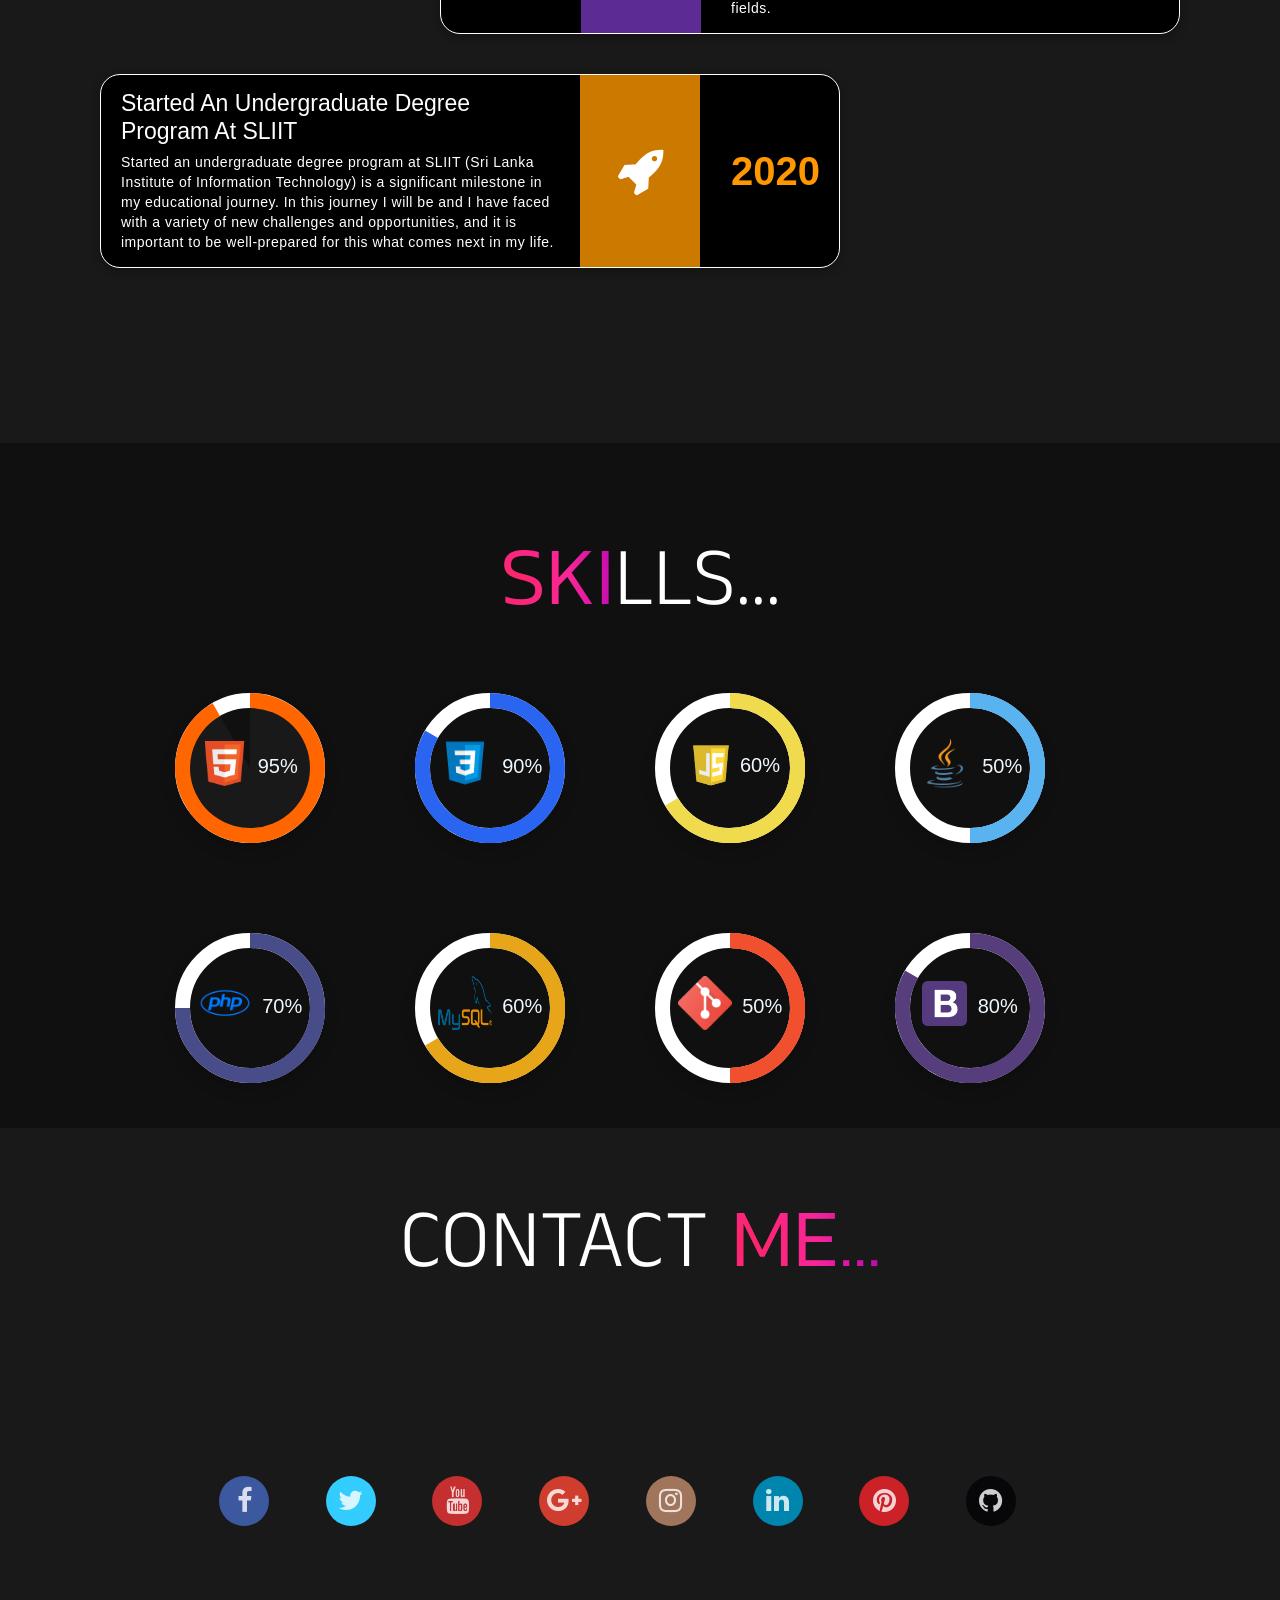
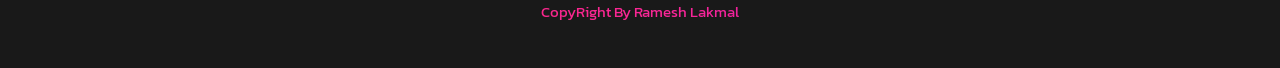
==== commit 040c9c5b: "update portfoilio" ====
--- a/index.html
+++ b/index.html
@@ -19,57 +19,49 @@
 </head>
 <body>
 
-  <div class="row">
-    <div class="col-12">
-    <div class="card" style="border: none;">
-        <!-- <img src="images/background.jpg " class="img-fluid card-image" alt=""> -->
-        <div class="card-img-overlay" >
-            <div class="card-body text-light" >
-                <nav class="navbar navbar-expand-sm navbar-dark text-white mt-2  ">
-                    <div class="collapse navbar-collapse">
-                        <ul class="navbar-nav">
-                            <li class="nav-item">
-                                <a class="nav-link text-white" href="#">Home</a>
-                            </li>
-                            <li class="nav-item">
-                                <a class="nav-link text-white" href="#about">About Me</a>
-                            </li>
-                            <li class="nav-item">
-                              <a class="nav-link text-white" href="#projects">Projects</a>
-                          </li>
-                          <li class="nav-item">
-                            <a class="nav-link text-white" href="#timeline">Timeline</a>
-                        </li>
-                          <li class="nav-item">
-                            <a class="nav-link text-white" href="#skills">Skills</a>
-                        </li>
-                        <li class="nav-item">
-                          <a class="nav-link text-white" href="#contact">Contact Us</a>
-                      </li>
-                        </ul>
-                    </div>
-            </nav>
-            <div data-aos="fade-right"class="content">
-              <h5 >Hello, My Name Is</h5>
-              <h1 style="font-size: 65px;">Ramesh <span class="lakmal">Lakmal</span></h1>
-              <h4>I am a <span class="typed-text"></span><span class="cursor blink">&nbsp;</span></h4>
-                  
-            </div>
-            </div>
+
+  <nav class="navbar navbar-expand-sm navbar-dark text-white pt-5  " style="background-color: #101010;">
+    <div class="collapse navbar-collapse">
+        <ul class="navbar-nav">
+            <li class="nav-item">
+                <a class="nav-link text-white" href="#">Home</a>
+            </li>
+            <li class="nav-item">
+                <a class="nav-link text-white" href="#about">About Me</a>
+            </li>
+            <li class="nav-item">
+              <a class="nav-link text-white" href="#projects">Projects</a>
+          </li>
+          <li class="nav-item">
+            <a class="nav-link text-white" href="#timeline">Timeline</a>
+        </li>
+          <li class="nav-item">
+            <a class="nav-link text-white" href="#skills">Skills</a>
+        </li>
+        <li class="nav-item">
+          <a class="nav-link text-white" href="#contact">Contact Us</a>
+      </li>
+        </ul>
+    </div>
+</nav>
+
+  <div class=" d-flex justify-content-center  text-white" style="background-color: #101010; padding-bottom:45em;">
+    <div data-aos="fade-right" class="content ">
+      <h5 class="d-flex justify-content-center" >Hello, My Name Is</h5>
+      <h1 class="d-flex justify-content-center" style="font-size: 65px;">Ramesh <span class="lakmal">Lakmal</span></h1>
+      <h4 class="d-flex justify-content-center">I am a <span class="typed-text"></span><span class="cursor blink">&nbsp;</span></h4>   
+    </div>
+  </div>
+
+  <div id="about" style="background-color:  #191919;">
+    <div class="container pt-5 " >
+      <div class="row ">
+        <div data-aos="zoom-in-down" data-aos-duration="500" class="col-6"> 
+          <img src="images/main-img.jpg" height="500px;" alt="picture">
         </div>
-    </div>
-  </div>
-  </div>
-  
-  <div id="about" style="background-color: #191919;">
-    <div class="container pt-5" >
-      <div class="row">
-        <div data-aos="zoom-in-down" data-aos-duration="500" class="col-6"> 
-          <!-- <img src="images/main-img.png" height="500px;" alt="picture"> -->
-        </div>
 
         <div data-aos="fade-up-left" data-aos-duration="500" class="col-6 mt-5 pt-5">
-          <h1 class="display-2 text-white" style="font-family: 'Anek Gurmukhi', sans-serif;">ABOUT <span class="lakmal">ME...</span></h1>
+          <h1 class="display-2 text-white " style="font-family: 'Anek Gurmukhi', sans-serif;">ABOUT <span class="lakmal">ME...</span></h1>
           <p class="display-4 text-white" style="font-size: 30px;">Developer <span class="lakmal">& Designer</span></p>
           <p class="text-white" style="font-size: 20px;">I'm a passionate Full Stack Web And App Developer and I am interested in developing new things which excite me a lot. I love exploring new technologies and being a practitioner, I like to stay on top of latest trends <span class="lakmal"> :)</span> </p>
         </div>
@@ -86,6 +78,17 @@
   <div class="container" >
   <h1 class="display-2 text-white text-center"style="font-family: 'Anek Gurmukhi', sans-serif; padding-top:60px"><span class="lakmal">PROJ</span>ECTS...</h1>
   <div class="card-group">
+
+    <div class="card ml-5 " style="border-radius: 7%;" data-aos="fade-left" data-aos-duration="500">
+      <img class="cardimage" height="200px" width="300px"src="images/p1.png" alt="Card image cap">
+      <div class="card-body">
+        <h5 class="card-title">MERN Stack CRUD Application</h5>
+        <p class="card-text ">In this simple MERN stack CRUD application, the user would be able to create, read, update, and delete records from a database using the application's frontend interface. The application's backend would handle the creation, reading, updating, and deleting of records in the database, and the frontend would present the user with a user interface for interacting with the application. It might also allow the user to search for records and perform other basic database operations.</p>
+      </div>
+      <div class="card-footer text-center">
+        <a class="btn btn-primary mb-5" href="http://react-blogapp-aws.s3-website.ap-south-1.amazonaws.com/" target="_blank" style="  color: #fff;background-color: transparent; border-color: #fff; transition: 0.6s;">Visit Website</a>
+      </div>
+    </div>
 
     <div class="card ml-5 " style="border-radius: 7%;" data-aos="fade-left" data-aos-duration="500">
       <img class="cardimage" height="200px" width="300px"src="images/p1.png" alt="Card image cap">
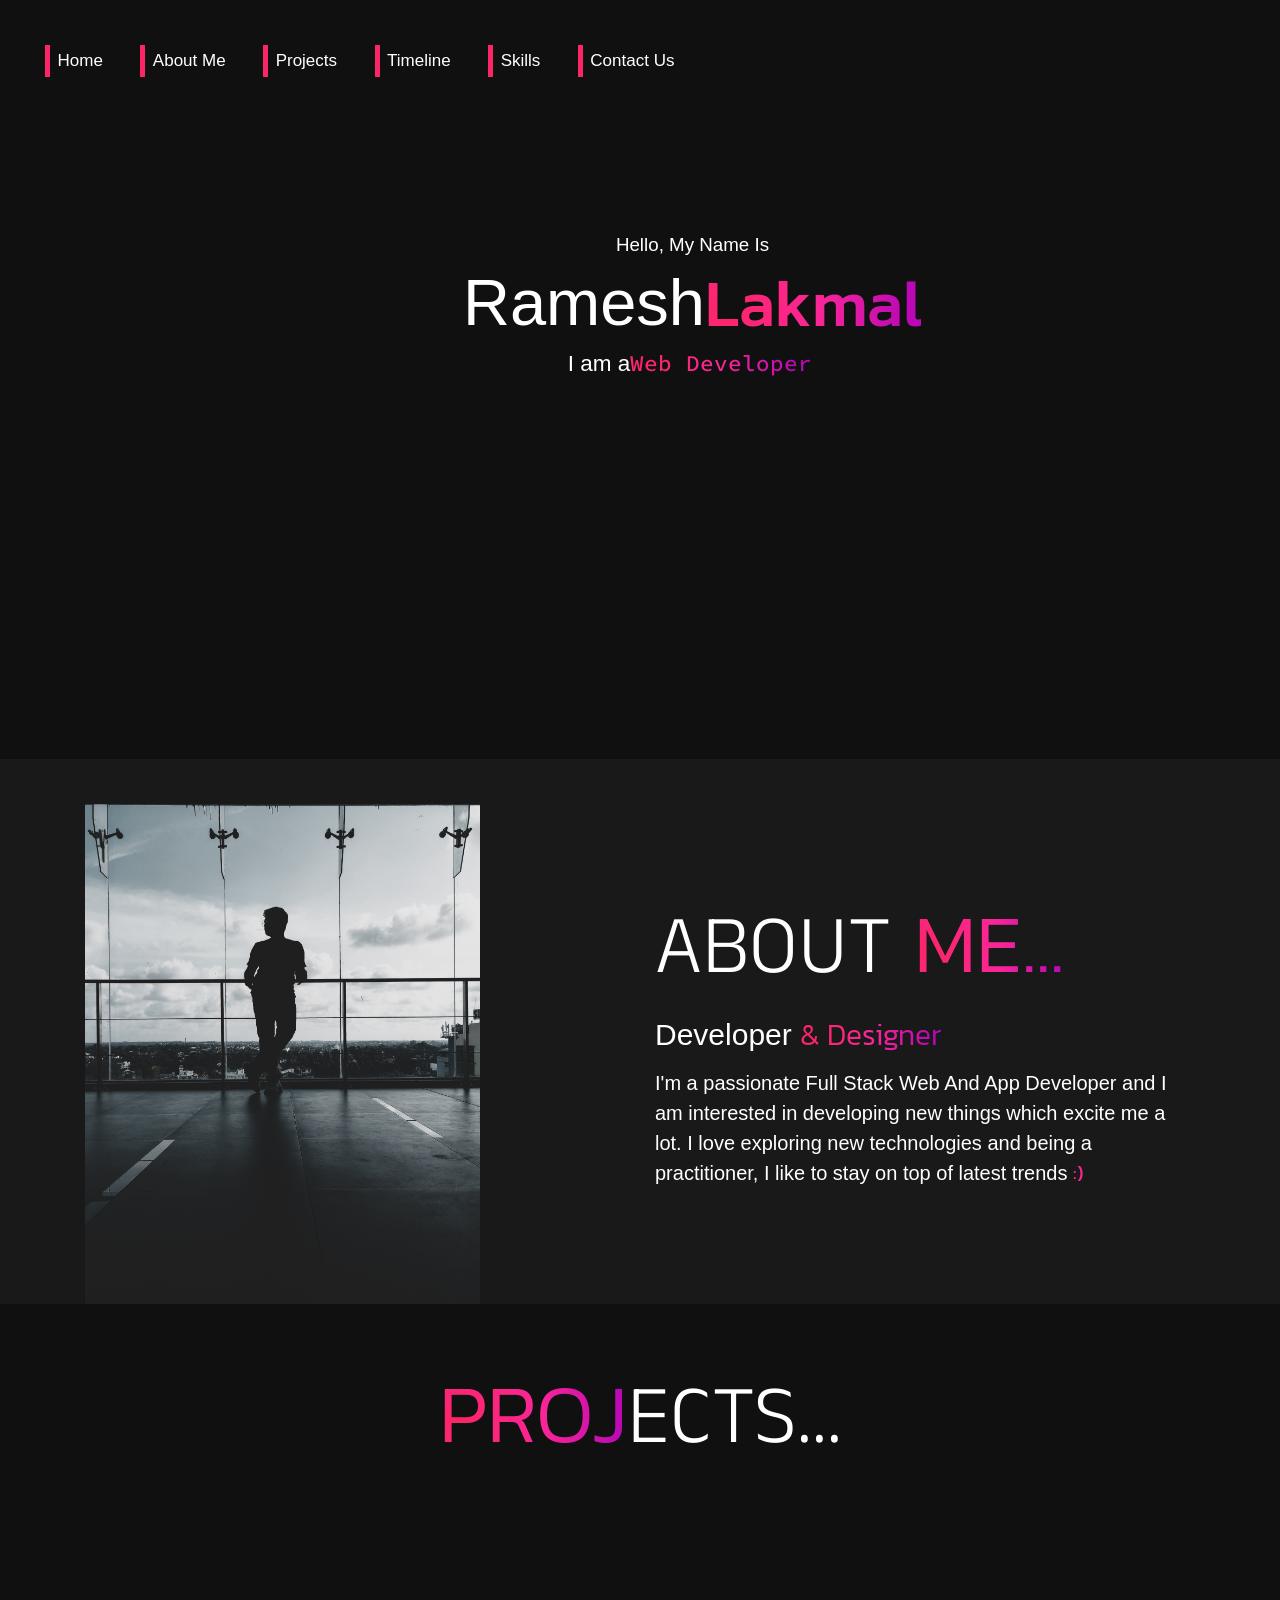
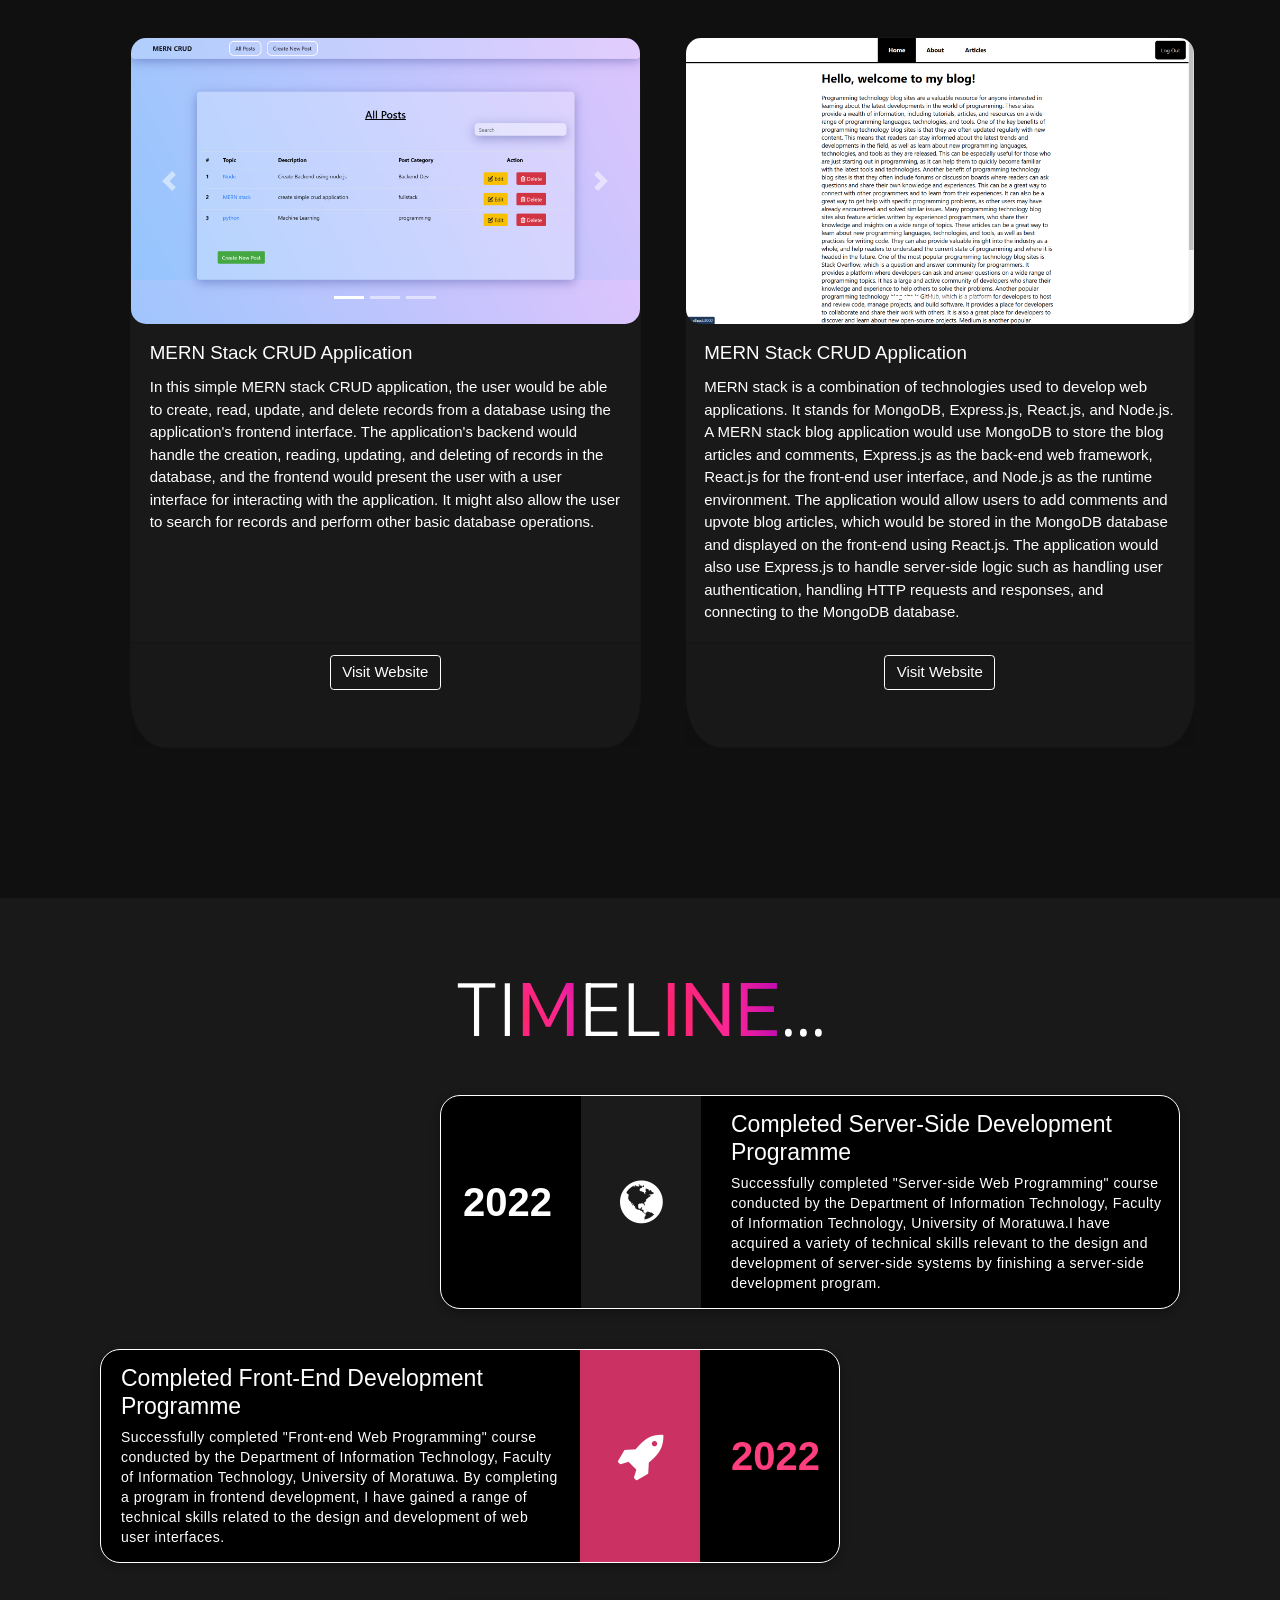
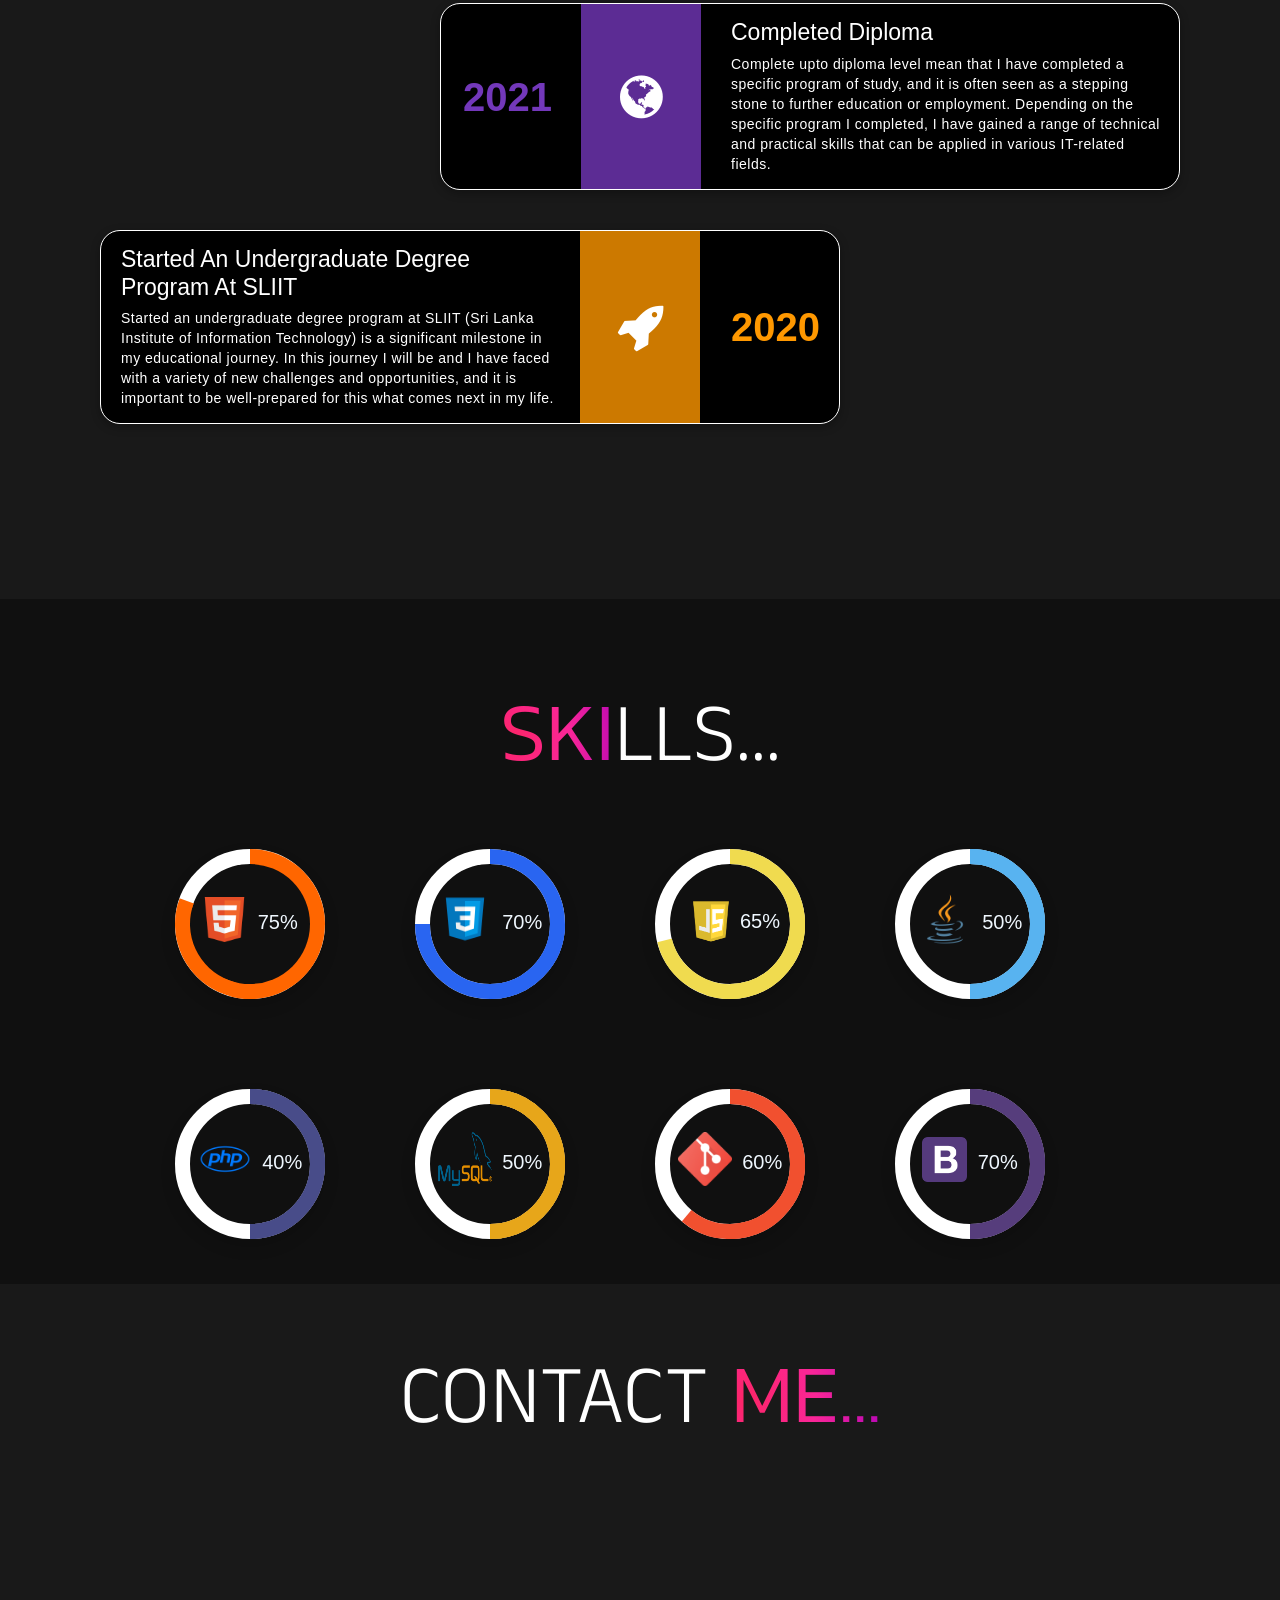
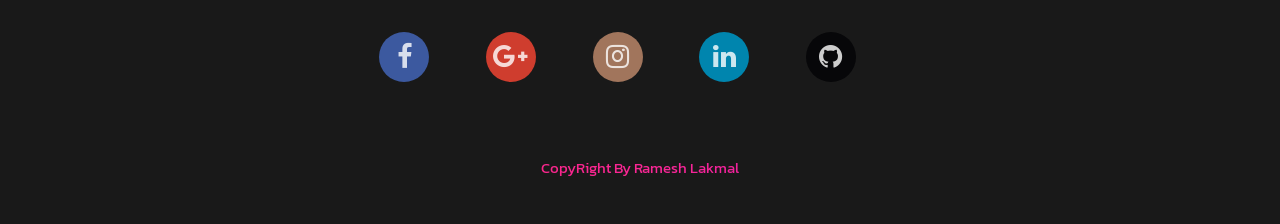
==== commit 71e0c08e: "update portfolio" ====
--- a/index.html
+++ b/index.html
@@ -80,7 +80,33 @@
   <div class="card-group">
 
     <div class="card ml-5 " style="border-radius: 7%;" data-aos="fade-left" data-aos-duration="500">
-      <img class="cardimage" height="200px" width="300px"src="images/p1.png" alt="Card image cap">
+      <!-- <img class="cardimage" height="200px" width="300px"src="images/p1.png" alt="Card image cap"> -->
+      <div id="carouselExampleIndicators" class="carousel slide" data-ride="carousel">
+        <ol class="carousel-indicators">
+          <li data-target="#carouselExampleIndicators" data-slide-to="0" class="active"></li>
+          <li data-target="#carouselExampleIndicators" data-slide-to="1"></li>
+          <li data-target="#carouselExampleIndicators" data-slide-to="2"></li>
+        </ol>
+        <div class="carousel-inner">
+          <div class="carousel-item active">
+            <img class="d-block w-100 cardimage"  src="images/p1.png" alt="First slide">
+          </div>
+          <div class="carousel-item">
+            <img class="d-block w-100 cardimage" src="images/p2.png" alt="Second slide">
+          </div>
+          <div class="carousel-item">
+            <img class="d-block w-100 cardimage" src="images/p3.png" alt="Third slide">
+          </div>
+        </div>
+        <a class="carousel-control-prev" href="#carouselExampleIndicators" role="button" data-slide="prev">
+          <span class="carousel-control-prev-icon" aria-hidden="true"></span>
+          <span class="sr-only">Previous</span>
+        </a>
+        <a class="carousel-control-next" href="#carouselExampleIndicators" role="button" data-slide="next">
+          <span class="carousel-control-next-icon" aria-hidden="true"></span>
+          <span class="sr-only">Next</span>
+        </a>
+      </div>
       <div class="card-body">
         <h5 class="card-title">MERN Stack CRUD Application</h5>
         <p class="card-text ">In this simple MERN stack CRUD application, the user would be able to create, read, update, and delete records from a database using the application's frontend interface. The application's backend would handle the creation, reading, updating, and deleting of records in the database, and the frontend would present the user with a user interface for interacting with the application. It might also allow the user to search for records and perform other basic database operations.</p>
@@ -91,18 +117,41 @@
     </div>
 
     <div class="card ml-5 " style="border-radius: 7%;" data-aos="fade-left" data-aos-duration="500">
-      <img class="cardimage" height="200px" width="300px"src="images/p1.png" alt="Card image cap">
+      <!-- <img class="cardimage" height="200px" width="300px"src="images/p1.png" alt="Card image cap"> -->
+      <div id="carouselExampleIndicatorss" class="carousel slide" data-ride="carousel">
+        <ol class="carousel-indicators">
+          <li data-target="#carouselExampleIndicatorss" data-slide-to="0" class="active"></li>
+          <li data-target="#carouselExampleIndicatorss" data-slide-to="1"></li>
+          <li data-target="#carouselExampleIndicatorss" data-slide-to="2"></li>
+        </ol>
+        <div class="carousel-inner">
+          <div class="carousel-item active">
+            <img class="d-block w-100 cardimage" src="images/p4.png" alt="First slide">
+          </div>
+          <div class="carousel-item">
+            <img class="d-block w-100 cardimage" src="images/p5.png" alt="Second slide">
+          </div>
+          <div class="carousel-item">
+            <img class="d-block w-100 cardimage" src="images/p6.png" alt="Third slide">
+          </div>
+        </div>
+        <a class="carousel-control-prev" href="#carouselExampleIndicatorss" role="button" data-slide="prev">
+          <span class="carousel-control-prev-icon" aria-hidden="true"></span>
+          <span class="sr-only">Previous</span>
+        </a>
+        <a class="carousel-control-next" href="#carouselExampleIndicatorss" role="button" data-slide="next">
+          <span class="carousel-control-next-icon" aria-hidden="true"></span>
+          <span class="sr-only">Next</span>
+        </a>
+      </div>
       <div class="card-body">
         <h5 class="card-title">MERN Stack CRUD Application</h5>
-        <p class="card-text ">In this simple MERN stack CRUD application, the user would be able to create, read, update, and delete records from a database using the application's frontend interface. The application's backend would handle the creation, reading, updating, and deleting of records in the database, and the frontend would present the user with a user interface for interacting with the application. It might also allow the user to search for records and perform other basic database operations.</p>
+        <p class="card-text ">MERN stack is a combination of technologies used to develop web applications. It stands for MongoDB, Express.js, React.js, and Node.js. A MERN stack blog application would use MongoDB to store the blog articles and comments, Express.js as the back-end web framework, React.js for the front-end user interface, and Node.js as the runtime environment. The application would allow users to add comments and upvote blog articles, which would be stored in the MongoDB database and displayed on the front-end using React.js. The application would also use Express.js to handle server-side logic such as handling user authentication, handling HTTP requests and responses, and connecting to the MongoDB database.</p>
       </div>
       <div class="card-footer text-center">
-        <a class="btn btn-primary mb-5" href="http://react-blogapp-aws.s3-website.ap-south-1.amazonaws.com/" target="_blank" style="  color: #fff;background-color: transparent; border-color: #fff; transition: 0.6s;">Visit Website</a>
-      </div>
-    </div>
-
-
-
+        <a class="btn btn-primary mb-5" href="#" target="_blank" style="  color: #fff;background-color: transparent; border-color: #fff; transition: 0.6s;">Visit Website</a>
+      </div>
+    </div>
   </div>
 </div>
 </div>
@@ -192,7 +241,7 @@
     </div>
     <span class="label">
       <span><img src="images/html.png" height="45px" width="45px" alt="html logo"></span>
-      <span style="font-size: 20px; color: aliceblue; ">95%</span>
+      <span style="font-size: 20px; color: aliceblue; ">75%</span>
     </span>
     <div class="shadow"></div>
   </div>
@@ -204,7 +253,7 @@
     </div>
     <span class="label">
       <span><img src="images/css.png" height="54px" width="54px" alt="css logo"></span>
-      <span style="font-size: 20px; color: aliceblue; ">90%</span>
+      <span style="font-size: 20px; color: aliceblue; ">70%</span>
     </span>
 
     <div class="shadow"></div>
@@ -217,7 +266,7 @@
     </div>
     <span class="label">
       <span><img src="images/js.png" alt="javascript logo" style="height: 45px; width:80px;position: absolute; left:1px; top: 35px;"></span>
-      <span style="font-size: 20px; color: aliceblue; position: absolute; right: 10px; top: 5px;">60%</span>
+      <span style="font-size: 20px; color: aliceblue; position: absolute; right: 10px; top: 5px;">65%</span>
     </span>
     <div class="shadow"></div>
   </div>
@@ -245,54 +294,54 @@
 
     <span class="label">
       <span><img src="images/php.png" height="54px" width="54px" alt="java logo"></span>
+      <span style="font-size: 20px; color: aliceblue; ">40%</span>
+    </span>
+
+    <div class="shadow"></div>
+  </div>
+
+
+  <div class="pie-wrapper progress-sql style-2 m-5">
+    <div class="pie">
+      <div class="left-side half-circle"></div>
+      <div class="right-side half-circle"></div>
+    </div>
+
+    <span class="label">
+      <span><img src="images/sql.png" height="54px" width="54px" alt="java logo"></span>
+      <span style="font-size: 20px; color: aliceblue; ">50%</span>
+    </span>
+
+    <div class="shadow"></div>
+  </div>
+
+
+
+  <div class="pie-wrapper progress-git style-2 m-5">
+    <div class="pie">
+      <div class="left-side half-circle"></div>
+      <div class="right-side half-circle"></div>
+    </div>
+
+    <span class="label">
+      <span><img src="images/git.png" height="54px" width="54px" alt="java logo"></span>
+      <span style="font-size: 20px; color: aliceblue; ">60%</span>
+    </span>
+
+    <div class="shadow"></div>
+  </div>
+
+
+
+  <div class="pie-wrapper progress-boot style-2 m-5">
+    <div class="pie">
+      <div class="left-side half-circle"></div>
+      <div class="right-side half-circle"></div>
+    </div>
+
+    <span class="label">
+      <span><img src="images/bootstrap.png" height="45px" width="45px" alt="java logo"></span>
       <span style="font-size: 20px; color: aliceblue; ">70%</span>
-    </span>
-
-    <div class="shadow"></div>
-  </div>
-
-
-  <div class="pie-wrapper progress-sql style-2 m-5">
-    <div class="pie">
-      <div class="left-side half-circle"></div>
-      <div class="right-side half-circle"></div>
-    </div>
-
-    <span class="label">
-      <span><img src="images/sql.png" height="54px" width="54px" alt="java logo"></span>
-      <span style="font-size: 20px; color: aliceblue; ">60%</span>
-    </span>
-
-    <div class="shadow"></div>
-  </div>
-
-
-
-  <div class="pie-wrapper progress-git style-2 m-5">
-    <div class="pie">
-      <div class="left-side half-circle"></div>
-      <div class="right-side half-circle"></div>
-    </div>
-
-    <span class="label">
-      <span><img src="images/git.png" height="54px" width="54px" alt="java logo"></span>
-      <span style="font-size: 20px; color: aliceblue; ">50%</span>
-    </span>
-
-    <div class="shadow"></div>
-  </div>
-
-
-
-  <div class="pie-wrapper progress-boot style-2 m-5">
-    <div class="pie">
-      <div class="left-side half-circle"></div>
-      <div class="right-side half-circle"></div>
-    </div>
-
-    <span class="label">
-      <span><img src="images/bootstrap.png" height="45px" width="45px" alt="java logo"></span>
-      <span style="font-size: 20px; color: aliceblue; ">80%</span>
     </span>
 
     <div class="shadow"></div>
@@ -322,18 +371,12 @@
 							<li class="list-inline-item"><a href="#"><i
 									class="fa fa-facebook mr-md-5 mr-3 fa-2x"></i></a></li>
 							<li class="list-inline-item"><a href="#"><i
-									class="fa fa-twitter mr-md-5 mr-3 fa-2x"></i></a></li>
-							<li class="list-inline-item"><a href="#"><i
-									class="fa fa-youtube mr-md-5 mr-3 fa-2x"></i></a></li>
-							<li class="list-inline-item"><a href="#"><i
 									class="fa fa-google-plus mr-md-5 mr-3 fa-2x"></i></a></li>
 							<li class="list-inline-item"><a href="#"><i
 									class="fa fa-instagram mr-md-5 mr-3 fa-2x"></i></a></li>
-							<li class="list-inline-item"><a href="#"><i
+							<li class="list-inline-item"><a href="https://www.linkedin.com/in/ramesh-lakmal-419433187/"><i
 									class="fa fa-linkedin mr-md-5 mr-3 fa-2x"></i></a></li>
-							<li class="list-inline-item"><a href="#"><i
-									class="fa fa-pinterest mr-md-5 mr-3 fa-2x"></i></a></li>
-							<li class="list-inline-item"><a href="#"><i
+							<li class="list-inline-item"><a href="https://github.com/rameshlakmal"><i
 									class="fa fa-github mr-md-5 mr-3 fa-2x"></i></a></li>
 						</ul>
 					</div>
--- a/styles.css
+++ b/styles.css
@@ -53,7 +53,6 @@
   margin-top: 10em;
 }
 .cardimage{
-  margin: 10px;
   border-radius: 15px 15px 15px 15px;
 }
 
@@ -267,14 +266,14 @@
 	clip: rect(auto, auto, auto, auto);
 }
  .pie-wrapper.progress-45 .pie .half-circle {
-	background: linear-gradient(#191919, #191919) padding-box,
+	background: linear-gradient(#101010, #101010) padding-box,
 	radial-gradient( #ff6600,#ff6600 ); 
 	border-radius: 50em;
 	border: 15px solid transparent;
 
 }
  .pie-wrapper.progress-45 .pie .left-side {
-	transform: rotate(330deg);
+	transform: rotate(290deg);
 }
  .pie-wrapper.progress-45 .pie .right-side {
 	transform: rotate(180deg);
@@ -291,7 +290,7 @@
 	 border-color: #2965f1;
 }
  .pie-wrapper.progress-75 .pie .left-side {
-	 transform: rotate(300deg);
+	 transform: rotate(270deg);
 }
  .pie-wrapper.progress-75 .pie .right-side {
 	 transform: rotate(180deg);
@@ -310,7 +309,7 @@
 	 border-color: #F0DB4F;
 }
  .pie-wrapper.progress-95 .pie .left-side {
-	 transform: rotate(240deg);
+	 transform: rotate(256deg);
 }
  .pie-wrapper.progress-95 .pie .right-side {
 	 transform: rotate(180deg);
@@ -344,7 +343,7 @@
 	border-color: #484C89 ;
 }
 .pie-wrapper.progress-70 .pie .left-side {
-	transform: rotate(270deg);
+	transform: rotate(180deg);
 }
 .pie-wrapper.progress-70 .pie .right-side {
 	transform: rotate(180deg);
@@ -362,7 +361,7 @@
 	border-color: #e7a61a ;
 }
 .pie-wrapper.progress-sql .pie .left-side {
-	transform: rotate(240deg);
+	transform: rotate(180deg);
 }
 .pie-wrapper.progress-sql .pie .right-side {
 	transform: rotate(180deg);
@@ -379,7 +378,7 @@
 	border-color: #F1502F ;
 }
 .pie-wrapper.progress-git .pie .left-side {
-	transform: rotate(180deg);
+	transform: rotate(220deg);
 }
 .pie-wrapper.progress-git .pie .right-side {
 	transform: rotate(180deg);
@@ -396,7 +395,7 @@
 	border-color: #563d7c ;
 }
 .pie-wrapper.progress-boot .pie .left-side {
-	transform: rotate(300deg);
+	transform: rotate(2700deg);
 }
 .pie-wrapper.progress-boot .pie .right-side {
 	transform: rotate(180deg);
@@ -550,3 +549,21 @@
 
 
 
+
+
+
+
+
+
+
+
+
+
+
+
+
+
+
+
+
+
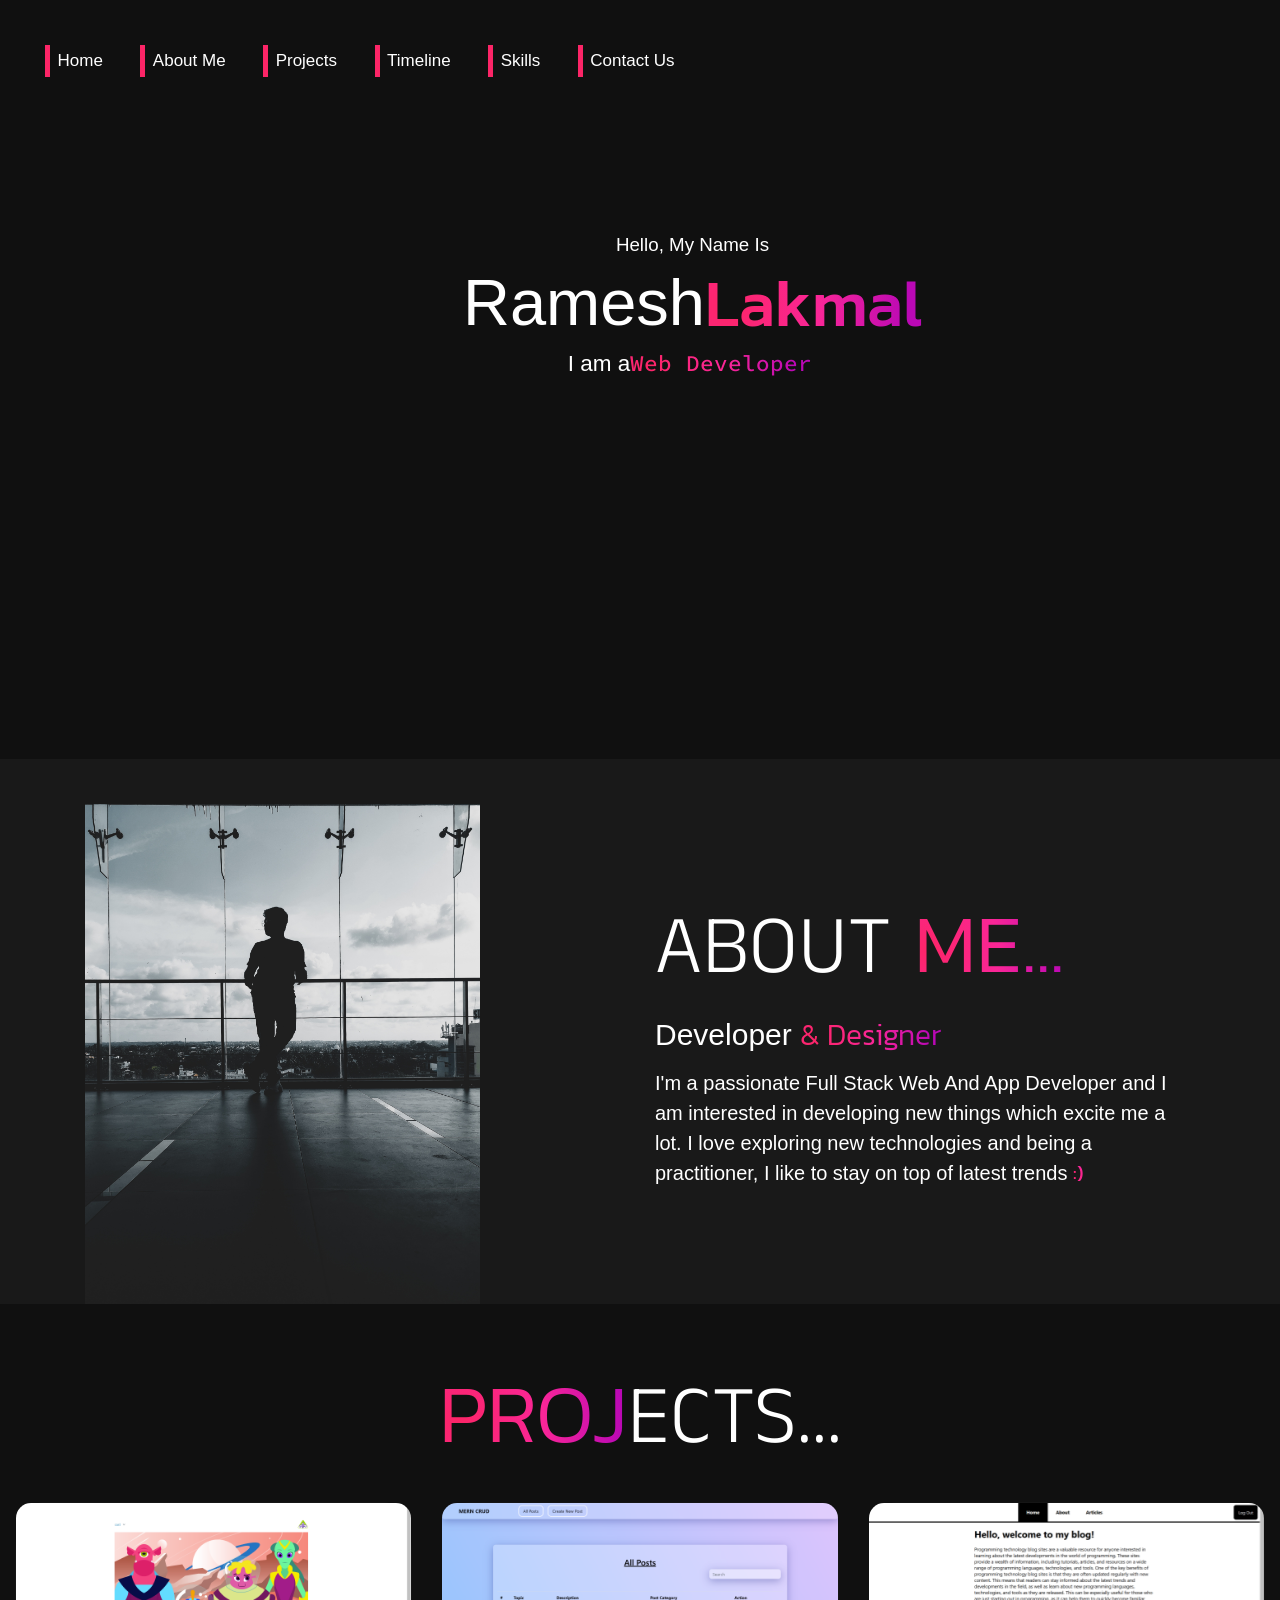
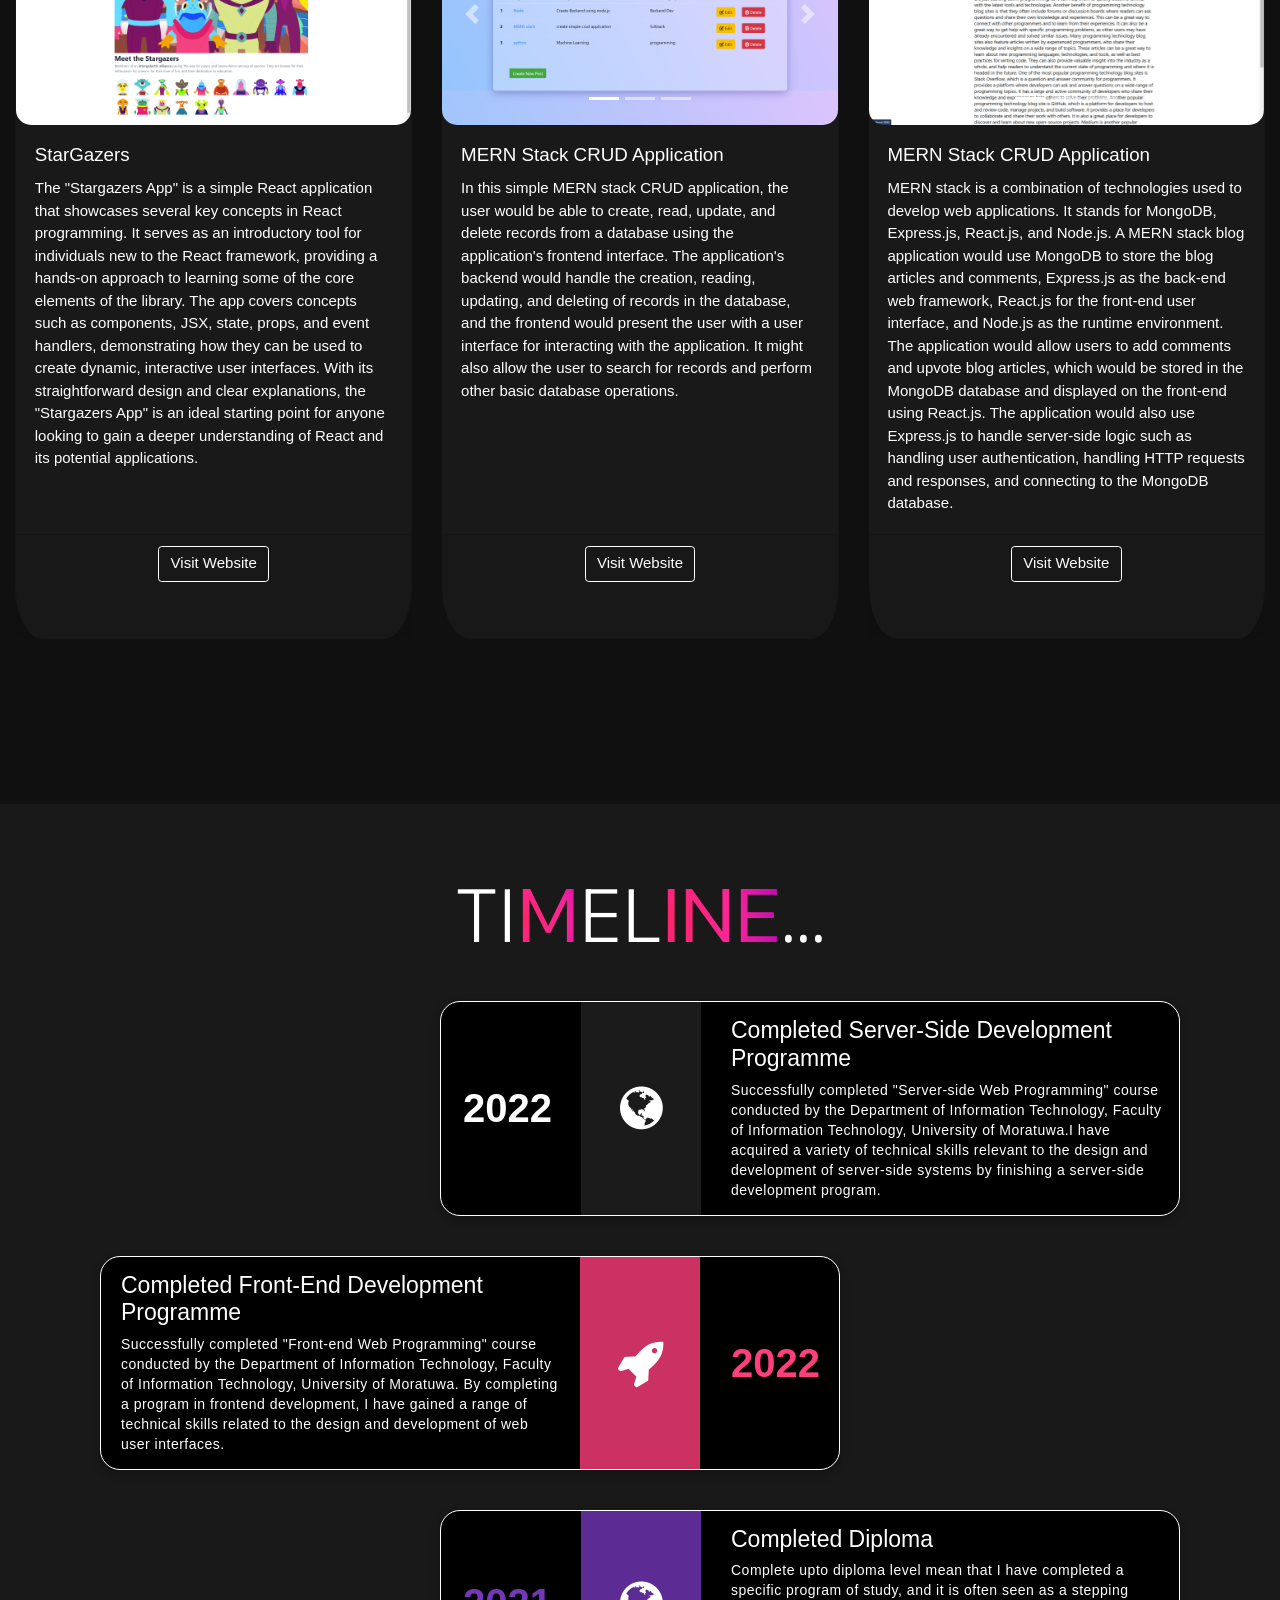
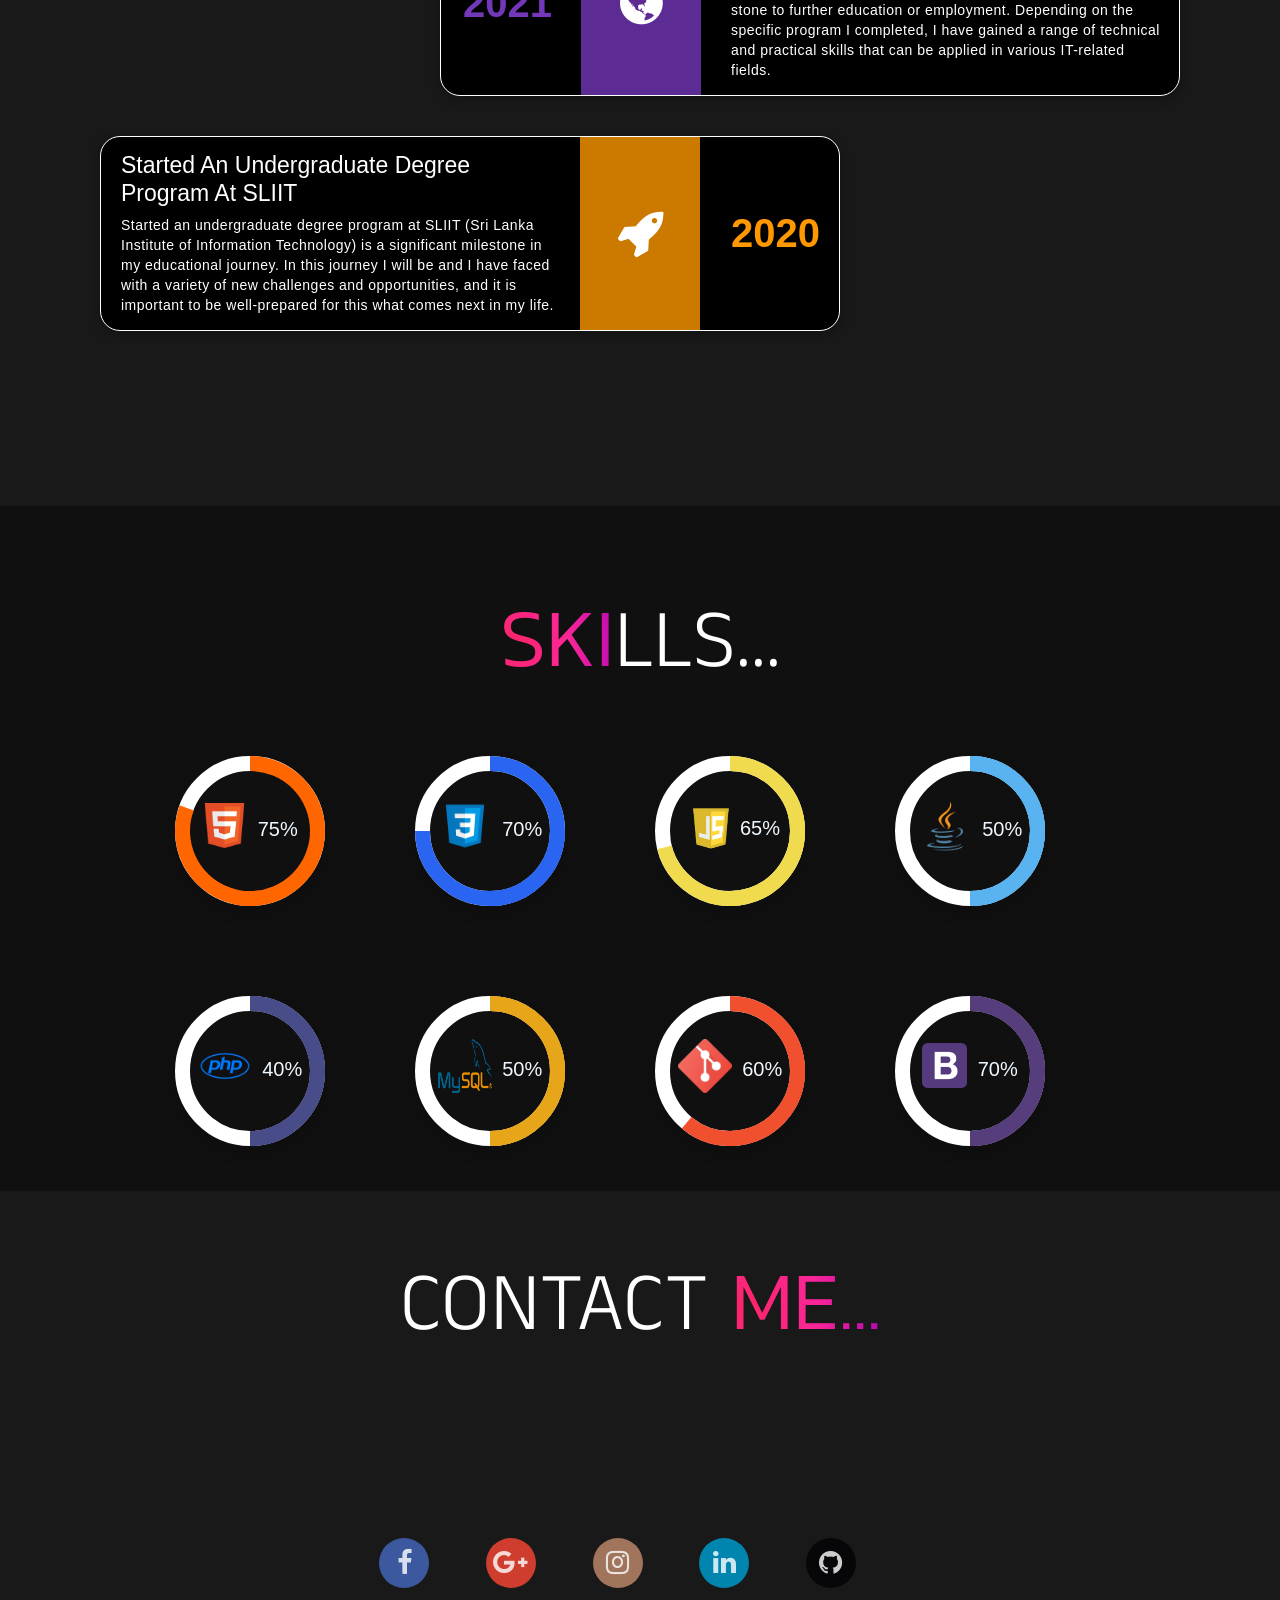
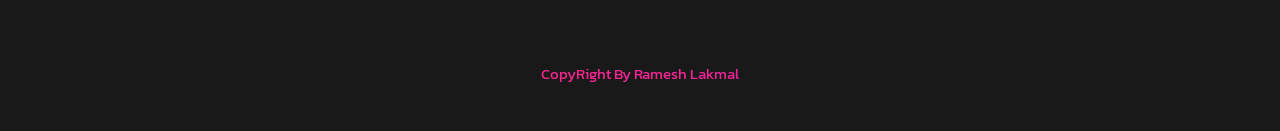
==== commit e759a8e3: "add a project" ====
--- a/index.html
+++ b/index.html
@@ -75,11 +75,52 @@
 
 
 <div style="background-color: #101010; padding-bottom: 10em;" id="projects">
-  <div class="container" >
+
   <h1 class="display-2 text-white text-center"style="font-family: 'Anek Gurmukhi', sans-serif; padding-top:60px"><span class="lakmal">PROJ</span>ECTS...</h1>
   <div class="card-group">
 
-    <div class="card ml-5 " style="border-radius: 7%;" data-aos="fade-left" data-aos-duration="500">
+
+
+    <div class="card m-3 " style="border-radius: 7%;" data-aos="fade-left" data-aos-duration="500">
+      <!-- <img class="cardimage" height="200px" width="300px"src="images/p1.png" alt="Card image cap"> -->
+      <div id="carouselExampleIndicatorss" class="carousel slide" data-ride="carousel">
+        <ol class="carousel-indicators">
+          <li data-target="#carouselExampleIndicatorss" data-slide-to="0" class="active"></li>
+          <li data-target="#carouselExampleIndicatorss" data-slide-to="1"></li>
+          <li data-target="#carouselExampleIndicatorss" data-slide-to="2"></li>
+        </ol>
+        <div class="carousel-inner">
+          <div class="carousel-item active">
+            <img class="d-block w-100 cardimage" src="images/p7.png" alt="First slide">
+          </div>
+          <div class="carousel-item">
+            <img class="d-block w-100 cardimage" src="images/p8.png" alt="Second slide">
+          </div>
+          <div class="carousel-item">
+            <img class="d-block w-100 cardimage" src="images/p9.png" alt="Third slide">
+          </div>
+        </div>
+        <a class="carousel-control-prev" href="#carouselExampleIndicatorss" role="button" data-slide="prev">
+          <span class="carousel-control-prev-icon" aria-hidden="true"></span>
+          <span class="sr-only">Previous</span>
+        </a>
+        <a class="carousel-control-next" href="#carouselExampleIndicatorss" role="button" data-slide="next">
+          <span class="carousel-control-next-icon" aria-hidden="true"></span>
+          <span class="sr-only">Next</span>
+        </a>
+      </div>
+      <div class="card-body">
+        <h5 class="card-title">StarGazers</h5>
+        <p class="card-text ">The "Stargazers App" is a simple React application that showcases several key concepts in React programming. It serves as an introductory tool for individuals new to the React framework, providing a hands-on approach to learning some of the core elements of the library. The app covers concepts such as components, JSX, state, props, and event handlers, demonstrating how they can be used to create dynamic, interactive user interfaces. With its straightforward design and clear explanations, the "Stargazers App" is an ideal starting point for anyone looking to gain a deeper understanding of React and its potential applications.</p>
+      </div>
+      <div class="card-footer text-center">
+        <a class="btn btn-primary mb-5" href="http://star-gazers.s3-website.ap-south-1.amazonaws.com/#" target="_blank" style="  color: #fff;background-color: transparent; border-color: #fff; transition: 0.6s;">Visit Website</a>
+      </div>
+    </div>
+
+
+
+    <div class="card m-3 " style="border-radius: 7%;" data-aos="fade-left" data-aos-duration="500">
       <!-- <img class="cardimage" height="200px" width="300px"src="images/p1.png" alt="Card image cap"> -->
       <div id="carouselExampleIndicators" class="carousel slide" data-ride="carousel">
         <ol class="carousel-indicators">
@@ -116,7 +157,7 @@
       </div>
     </div>
 
-    <div class="card ml-5 " style="border-radius: 7%;" data-aos="fade-left" data-aos-duration="500">
+    <div class="card m-3 " style="border-radius: 7%;" data-aos="fade-left" data-aos-duration="500">
       <!-- <img class="cardimage" height="200px" width="300px"src="images/p1.png" alt="Card image cap"> -->
       <div id="carouselExampleIndicatorss" class="carousel slide" data-ride="carousel">
         <ol class="carousel-indicators">
@@ -153,7 +194,7 @@
       </div>
     </div>
   </div>
-</div>
+
 </div>
 
 
--- a/styles.css
+++ b/styles.css
@@ -400,6 +400,25 @@
 .pie-wrapper.progress-boot .pie .right-side {
 	transform: rotate(180deg);
 }
+
+
+
+
+
+
+
+
+
+
+
+
+
+
+
+
+
+
+
 
 
 
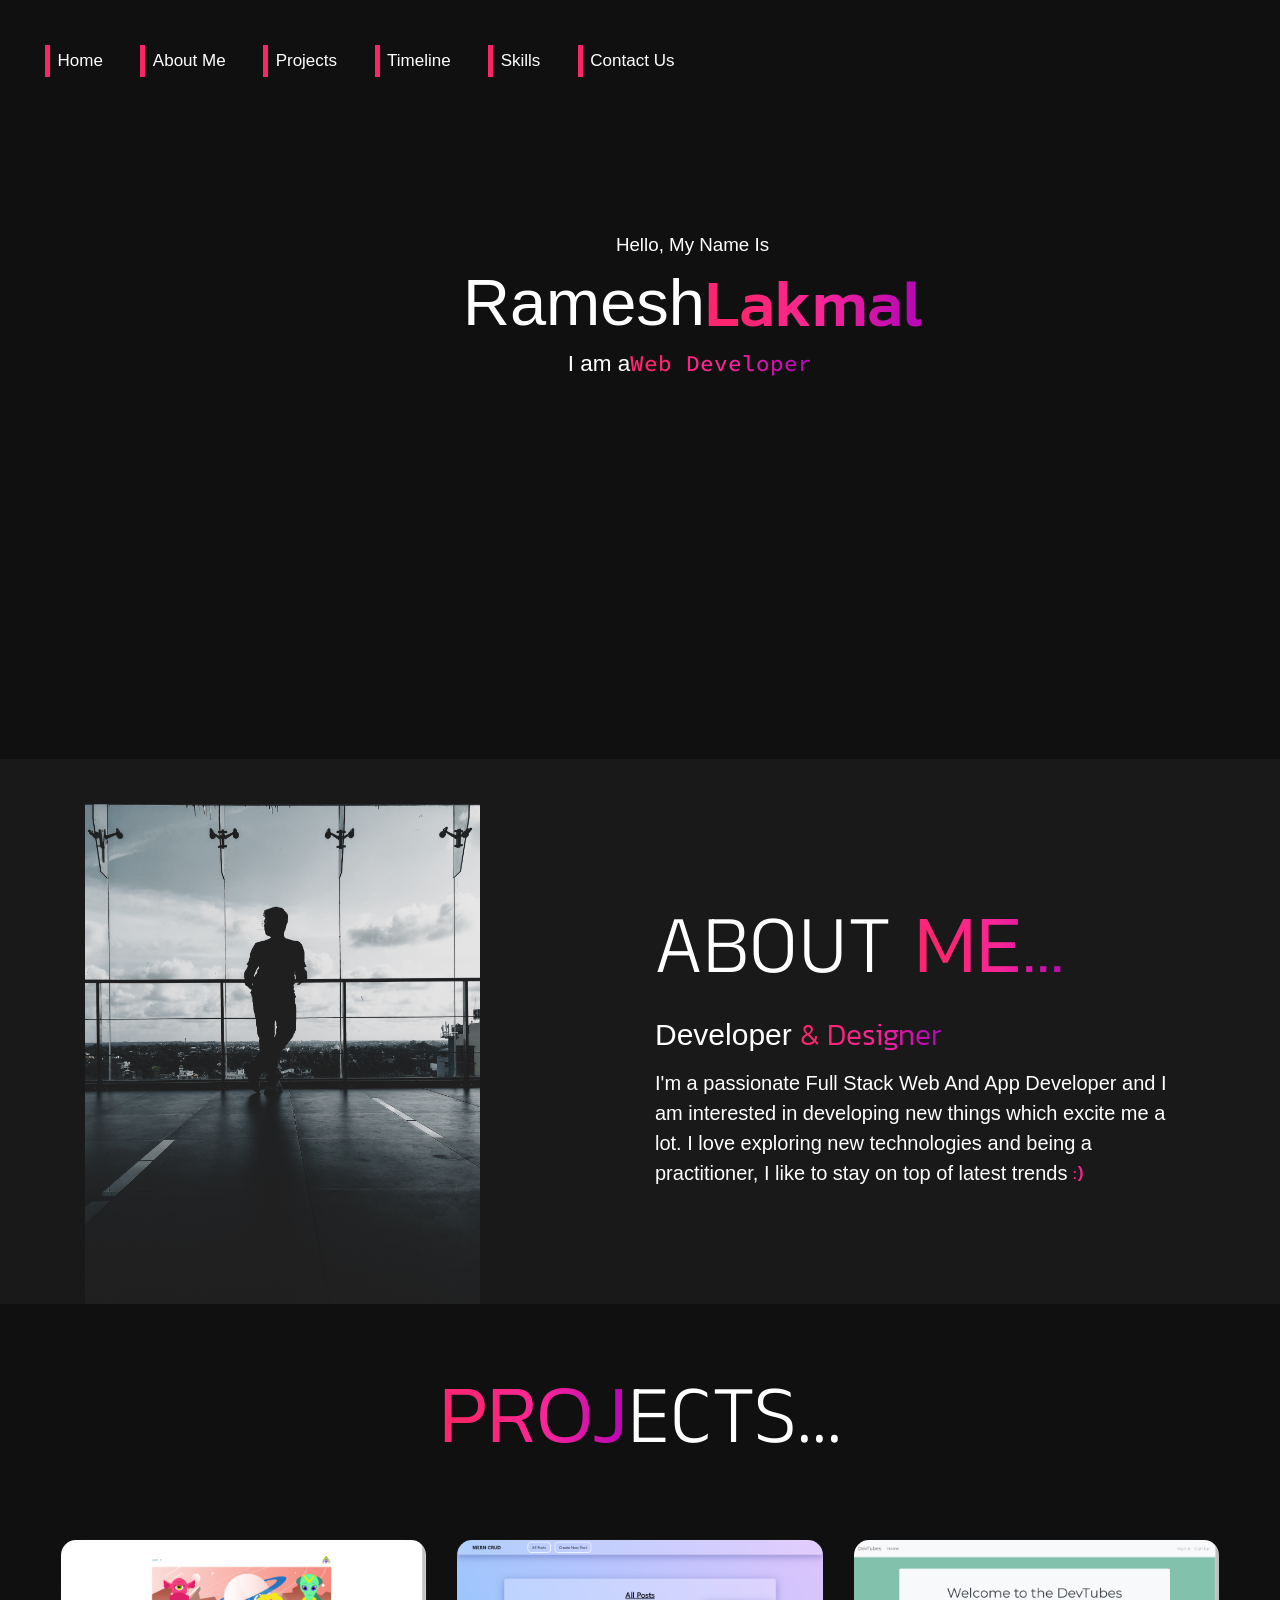
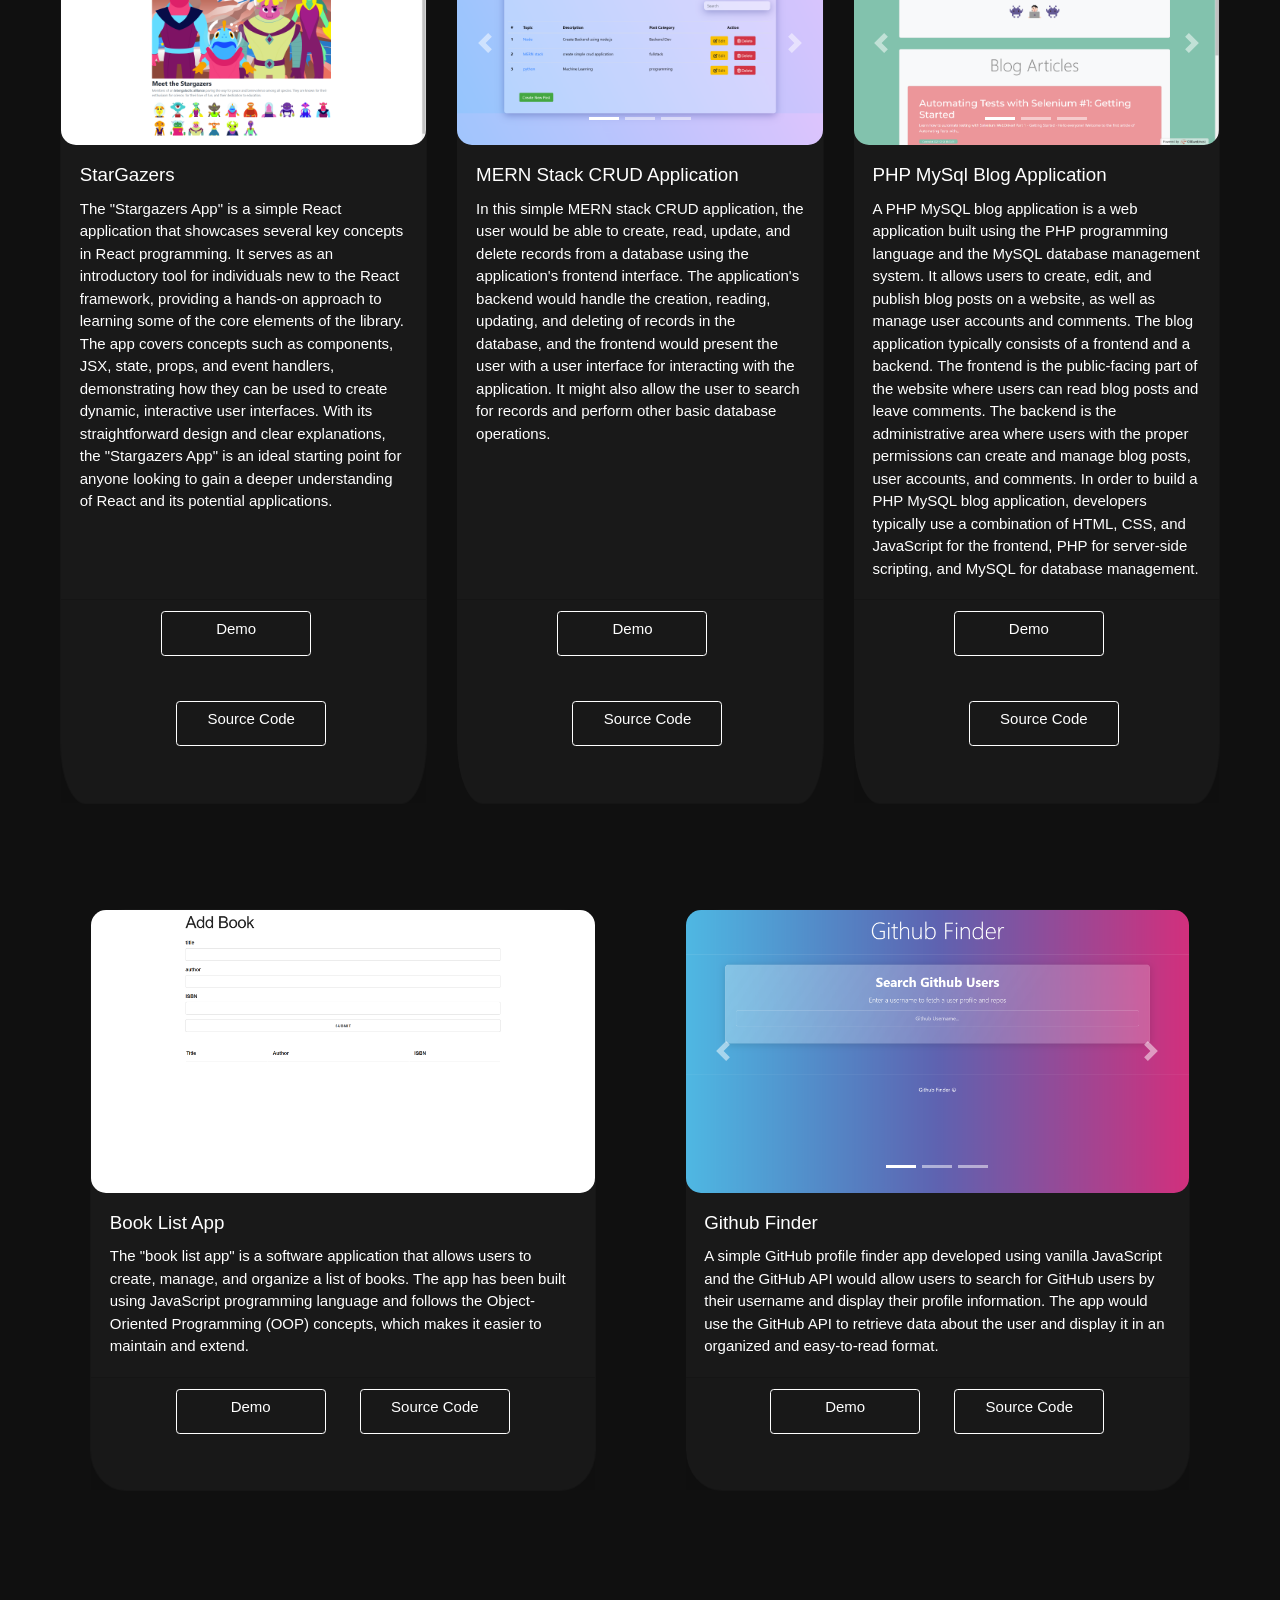
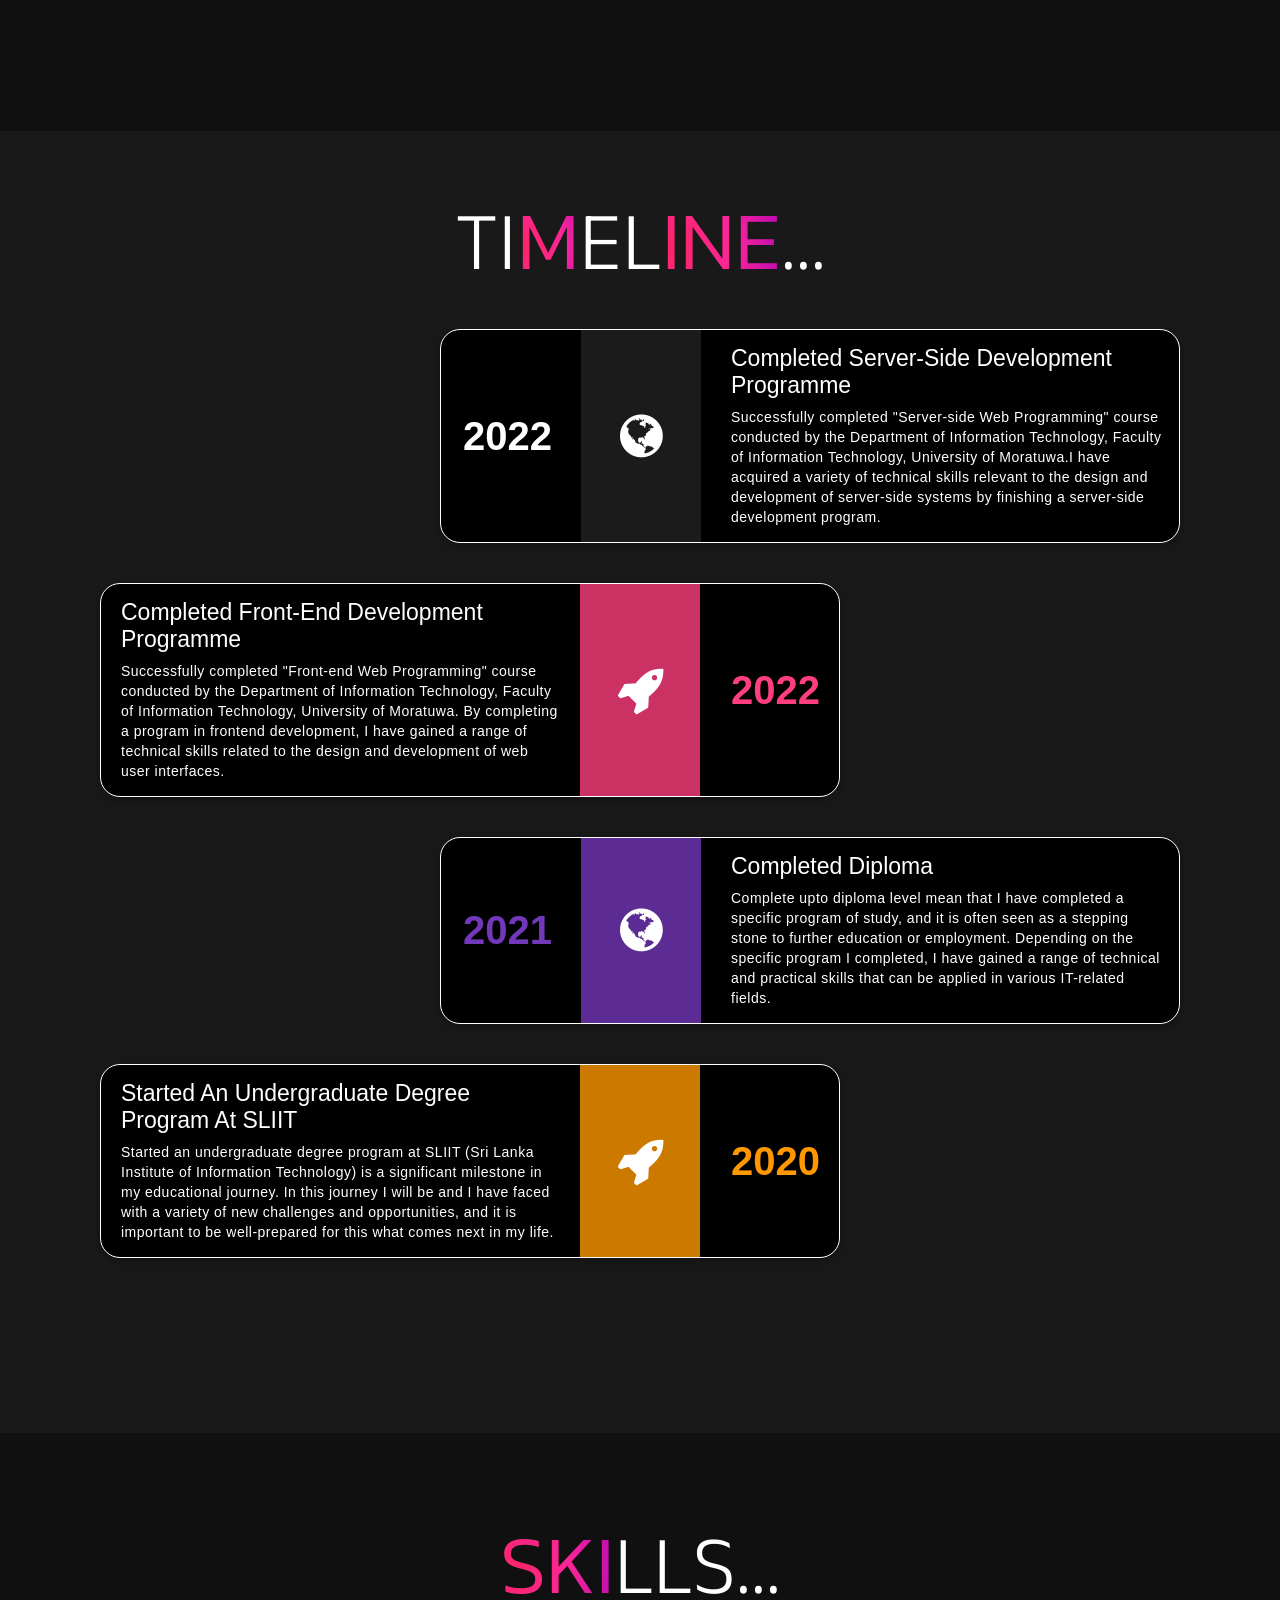
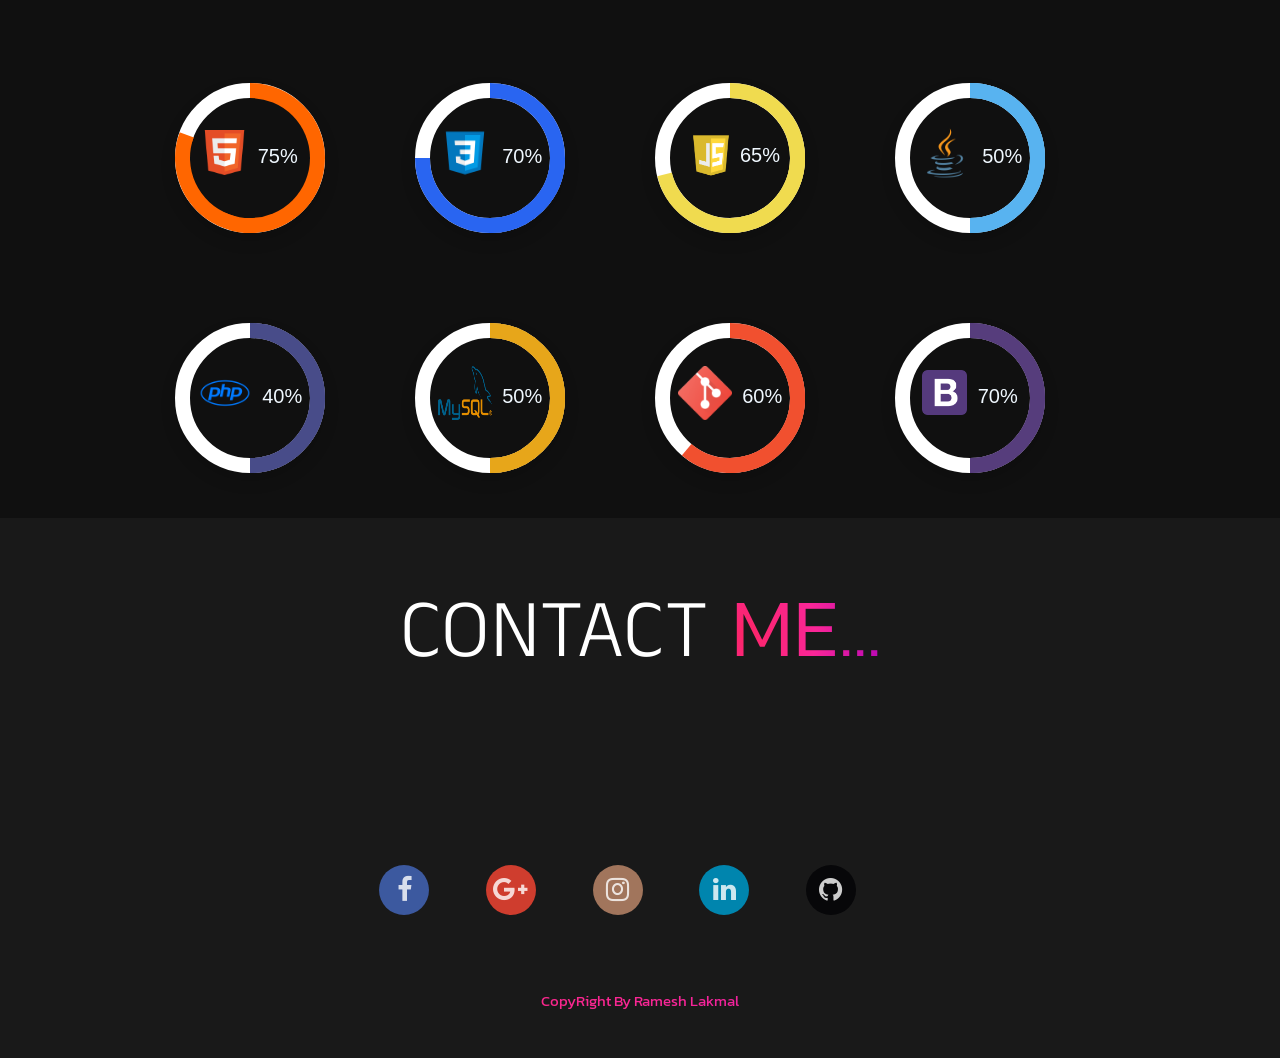
==== commit 451c3d4f: "add two projects" ====
--- a/index.html
+++ b/index.html
@@ -77,7 +77,7 @@
 <div style="background-color: #101010; padding-bottom: 10em;" id="projects">
 
   <h1 class="display-2 text-white text-center"style="font-family: 'Anek Gurmukhi', sans-serif; padding-top:60px"><span class="lakmal">PROJ</span>ECTS...</h1>
-  <div class="card-group">
+  <div class="card-group m-5">
 
 
 
@@ -114,7 +114,9 @@
         <p class="card-text ">The "Stargazers App" is a simple React application that showcases several key concepts in React programming. It serves as an introductory tool for individuals new to the React framework, providing a hands-on approach to learning some of the core elements of the library. The app covers concepts such as components, JSX, state, props, and event handlers, demonstrating how they can be used to create dynamic, interactive user interfaces. With its straightforward design and clear explanations, the "Stargazers App" is an ideal starting point for anyone looking to gain a deeper understanding of React and its potential applications.</p>
       </div>
       <div class="card-footer text-center">
-        <a class="btn btn-primary mb-5" href="http://star-gazers.s3-website.ap-south-1.amazonaws.com/#" target="_blank" style="  color: #fff;background-color: transparent; border-color: #fff; transition: 0.6s;">Visit Website</a>
+        <a class="btn btn-primary mb-5 mr-3 " href="http://star-gazers.s3-website.ap-south-1.amazonaws.com/#" target="_blank" style="  color: #fff;background-color: transparent; border-color: #fff; transition: 0.6s; width:150px; height:45px;">Demo</a>
+        <a class="btn btn-primary mb-5 ml-3 " href="https://github.com/rameshlakmal/Star-Gazers" target="_blank" style="  color: #fff;background-color: transparent; border-color: #fff; transition: 0.6s; width:150px; height:45px;">Source Code</a>
+
       </div>
     </div>
 
@@ -153,17 +155,20 @@
         <p class="card-text ">In this simple MERN stack CRUD application, the user would be able to create, read, update, and delete records from a database using the application's frontend interface. The application's backend would handle the creation, reading, updating, and deleting of records in the database, and the frontend would present the user with a user interface for interacting with the application. It might also allow the user to search for records and perform other basic database operations.</p>
       </div>
       <div class="card-footer text-center">
-        <a class="btn btn-primary mb-5" href="http://react-blogapp-aws.s3-website.ap-south-1.amazonaws.com/" target="_blank" style="  color: #fff;background-color: transparent; border-color: #fff; transition: 0.6s;">Visit Website</a>
+      
+        <a class="btn btn-primary mb-5 mr-3 " href="http://react-blogapp-aws.s3-website.ap-south-1.amazonaws.com/" target="_blank" style="  color: #fff;background-color: transparent; border-color: #fff; transition: 0.6s; width:150px; height:45px;">Demo</a>
+        <a class="btn btn-primary mb-5 ml-3 " href="https://github.com/rameshlakmal/MERN-CRUD-webapp" target="_blank" style="  color: #fff;background-color: transparent; border-color: #fff; transition: 0.6s; width:150px; height:45px;">Source Code</a>
+
       </div>
     </div>
 
     <div class="card m-3 " style="border-radius: 7%;" data-aos="fade-left" data-aos-duration="500">
       <!-- <img class="cardimage" height="200px" width="300px"src="images/p1.png" alt="Card image cap"> -->
-      <div id="carouselExampleIndicatorss" class="carousel slide" data-ride="carousel">
+      <div id="carouselExampleIndicatorsss" class="carousel slide" data-ride="carousel">
         <ol class="carousel-indicators">
-          <li data-target="#carouselExampleIndicatorss" data-slide-to="0" class="active"></li>
-          <li data-target="#carouselExampleIndicatorss" data-slide-to="1"></li>
-          <li data-target="#carouselExampleIndicatorss" data-slide-to="2"></li>
+          <li data-target="#carouselExampleIndicatorsss" data-slide-to="0" class="active"></li>
+          <li data-target="#carouselExampleIndicatorsss" data-slide-to="1"></li>
+          <li data-target="#carouselExampleIndicatorsss" data-slide-to="2"></li>
         </ol>
         <div class="carousel-inner">
           <div class="carousel-item active">
@@ -176,25 +181,127 @@
             <img class="d-block w-100 cardimage" src="images/p6.png" alt="Third slide">
           </div>
         </div>
-        <a class="carousel-control-prev" href="#carouselExampleIndicatorss" role="button" data-slide="prev">
+        <a class="carousel-control-prev" href="#carouselExampleIndicatorsss" role="button" data-slide="prev">
           <span class="carousel-control-prev-icon" aria-hidden="true"></span>
           <span class="sr-only">Previous</span>
         </a>
-        <a class="carousel-control-next" href="#carouselExampleIndicatorss" role="button" data-slide="next">
+        <a class="carousel-control-next" href="#carouselExampleIndicatorsss" role="button" data-slide="next">
           <span class="carousel-control-next-icon" aria-hidden="true"></span>
           <span class="sr-only">Next</span>
         </a>
       </div>
       <div class="card-body">
-        <h5 class="card-title">MERN Stack CRUD Application</h5>
-        <p class="card-text ">MERN stack is a combination of technologies used to develop web applications. It stands for MongoDB, Express.js, React.js, and Node.js. A MERN stack blog application would use MongoDB to store the blog articles and comments, Express.js as the back-end web framework, React.js for the front-end user interface, and Node.js as the runtime environment. The application would allow users to add comments and upvote blog articles, which would be stored in the MongoDB database and displayed on the front-end using React.js. The application would also use Express.js to handle server-side logic such as handling user authentication, handling HTTP requests and responses, and connecting to the MongoDB database.</p>
+        <h5 class="card-title">PHP MySql Blog Application</h5>
+        <p class="card-text ">A PHP MySQL blog application is a web application built using the PHP programming language and the MySQL database management system. It allows users to create, edit, and publish blog posts on a website, as well as manage user accounts and comments.
+
+          The blog application typically consists of a frontend and a backend. The frontend is the public-facing part of the website where users can read blog posts and leave comments. The backend is the administrative area where users with the proper permissions can create and manage blog posts, user accounts, and comments.
+          
+          In order to build a PHP MySQL blog application, developers typically use a combination of HTML, CSS, and JavaScript for the frontend, PHP for server-side scripting, and MySQL for database management.</p>
       </div>
       <div class="card-footer text-center">
-        <a class="btn btn-primary mb-5" href="#" target="_blank" style="  color: #fff;background-color: transparent; border-color: #fff; transition: 0.6s;">Visit Website</a>
-      </div>
-    </div>
-  </div>
-
+      
+        <a class="btn btn-primary mb-5 mr-3 " href="https://appphpblog.000webhostapp.com/index.php" target="_blank" style="  color: #fff;background-color: transparent; border-color: #fff; transition: 0.6s; width:150px; height:45px;">Demo</a>
+        <a class="btn btn-primary mb-5 ml-3 " href="https://github.com/rameshlakmal/PHP-Blog-App" target="_blank" style="  color: #fff;background-color: transparent; border-color: #fff; transition: 0.6s; width:150px; height:45px;">Source Code</a>
+
+      </div>
+    </div>
+
+
+
+
+
+
+
+
+
+
+    
+  
+  
+  </div>
+  <div class="card-group m-5">
+      <div class="card m-5 " style="border-radius: 7%;" data-aos="fade-left" data-aos-duration="500">
+        <!-- <img class="cardimage" height="200px" width="300px"src="images/p1.png" alt="Card image cap"> -->
+        <div id="carouselExampleIndicatorsse" class="carousel slide" data-ride="carousel">
+          <ol class="carousel-indicators">
+            <li data-target="#carouselExampleIndicatorsse" data-slide-to="0" class="active"></li>
+            <li data-target="#carouselExampleIndicatorsse" data-slide-to="1"></li>
+            <li data-target="#carouselExampleIndicatorsse" data-slide-to="2"></li>
+          </ol>
+          <div class="carousel-inner">
+            <div class="carousel-item active">
+              <img class="d-block w-100 cardimage" src="images/p10.png" alt="First slide">
+            </div>
+            <div class="carousel-item">
+              <img class="d-block w-100 cardimage" src="images/p11.png" alt="Second slide">
+            </div>
+            <div class="carousel-item">
+              <img class="d-block w-100 cardimage" src="images/p12.png" alt="Third slide">
+            </div>
+          </div>
+          <a class="carousel-control-prev" href="#carouselExampleIndicatorsse" role="button" data-slide="prev">
+            <span class="carousel-control-prev-icon" aria-hidden="true"></span>
+            <span class="sr-only">Previous</span>
+          </a>
+          <a class="carousel-control-next" href="#carouselExampleIndicatorsse" role="button" data-slide="next">
+            <span class="carousel-control-next-icon" aria-hidden="true"></span>
+            <span class="sr-only">Next</span>
+          </a>
+        </div>
+        <div class="card-body">
+          <h5 class="card-title">Book List App</h5>
+          <p class="card-text ">The "book list app" is a software application that allows users to create, manage, and organize a list of books. The app has been built using JavaScript programming language and follows the Object-Oriented Programming (OOP) concepts, which makes it easier to maintain and extend.</p>
+        </div>
+        <div class="card-footer text-center">
+        
+          <a class="btn btn-primary mb-5 mr-3 " href="https://luxury-kataifi-90eb85.netlify.app/" target="_blank" style="  color: #fff;background-color: transparent; border-color: #fff; transition: 0.6s; width:150px; height:45px;">Demo</a>
+          <a class="btn btn-primary mb-5 ml-3 " href="https://github.com/rameshlakmal/book-list" target="_blank" style="  color: #fff;background-color: transparent; border-color: #fff; transition: 0.6s; width:150px; height:45px;">Source Code</a>
+  
+        </div>
+      </div>
+  
+  
+      <div class="card m-5 " style="border-radius: 7%;" data-aos="fade-left" data-aos-duration="500">
+        <!-- <img class="cardimage" height="200px" width="300px"src="images/p1.png" alt="Card image cap"> -->
+        <div id="carouselExampleIndicatorssd" class="carousel slide" data-ride="carousel">
+          <ol class="carousel-indicators">
+            <li data-target="#carouselExampleIndicatorssd" data-slide-to="0" class="active"></li>
+            <li data-target="#carouselExampleIndicatorssd" data-slide-to="1"></li>
+            <li data-target="#carouselExampleIndicatorssd" data-slide-to="2"></li>
+          </ol>
+          <div class="carousel-inner">
+            <div class="carousel-item active">
+              <img class="d-block w-100 cardimage" src="images/p13.png" alt="First slide">
+            </div>
+            <div class="carousel-item">
+              <img class="d-block w-100 cardimage" src="images/p14.png" alt="Second slide">
+            </div>
+            <div class="carousel-item">
+              <img class="d-block w-100 cardimage" src="images/p15.png" alt="Third slide">
+            </div>
+          </div>
+          <a class="carousel-control-prev" href="#carouselExampleIndicatorssd" role="button" data-slide="prev">
+            <span class="carousel-control-prev-icon" aria-hidden="true"></span>
+            <span class="sr-only">Previous</span>
+          </a>
+          <a class="carousel-control-next" href="#carouselExampleIndicatorssd" role="button" data-slide="next">
+            <span class="carousel-control-next-icon" aria-hidden="true"></span>
+            <span class="sr-only">Next</span>
+          </a>
+        </div>
+        <div class="card-body">
+          <h5 class="card-title">Github Finder</h5>
+          <p class="card-text ">A simple GitHub profile finder app developed using vanilla JavaScript and the GitHub API would allow users to search for GitHub users by their username and display their profile information. The app would use the GitHub API to retrieve data about the user and display it in an organized and easy-to-read format.</p>
+        </div>
+        <div class="card-footer text-center">
+        
+          <a class="btn btn-primary mb-5 mr-3 " href="http://github-finder-app.s3-website.ap-south-1.amazonaws.com/" target="_blank" style="  color: #fff;background-color: transparent; border-color: #fff; transition: 0.6s; width:150px; height:45px;">Demo</a>
+          <a class="btn btn-primary mb-5 ml-3 " href="https://github.com/rameshlakmal/Github-Finder-App" target="_blank" style="  color: #fff;background-color: transparent; border-color: #fff; transition: 0.6s; width:150px; height:45px;">Source Code</a>
+  
+        </div>
+      </div>
+
+  </div>
 </div>
 
 
